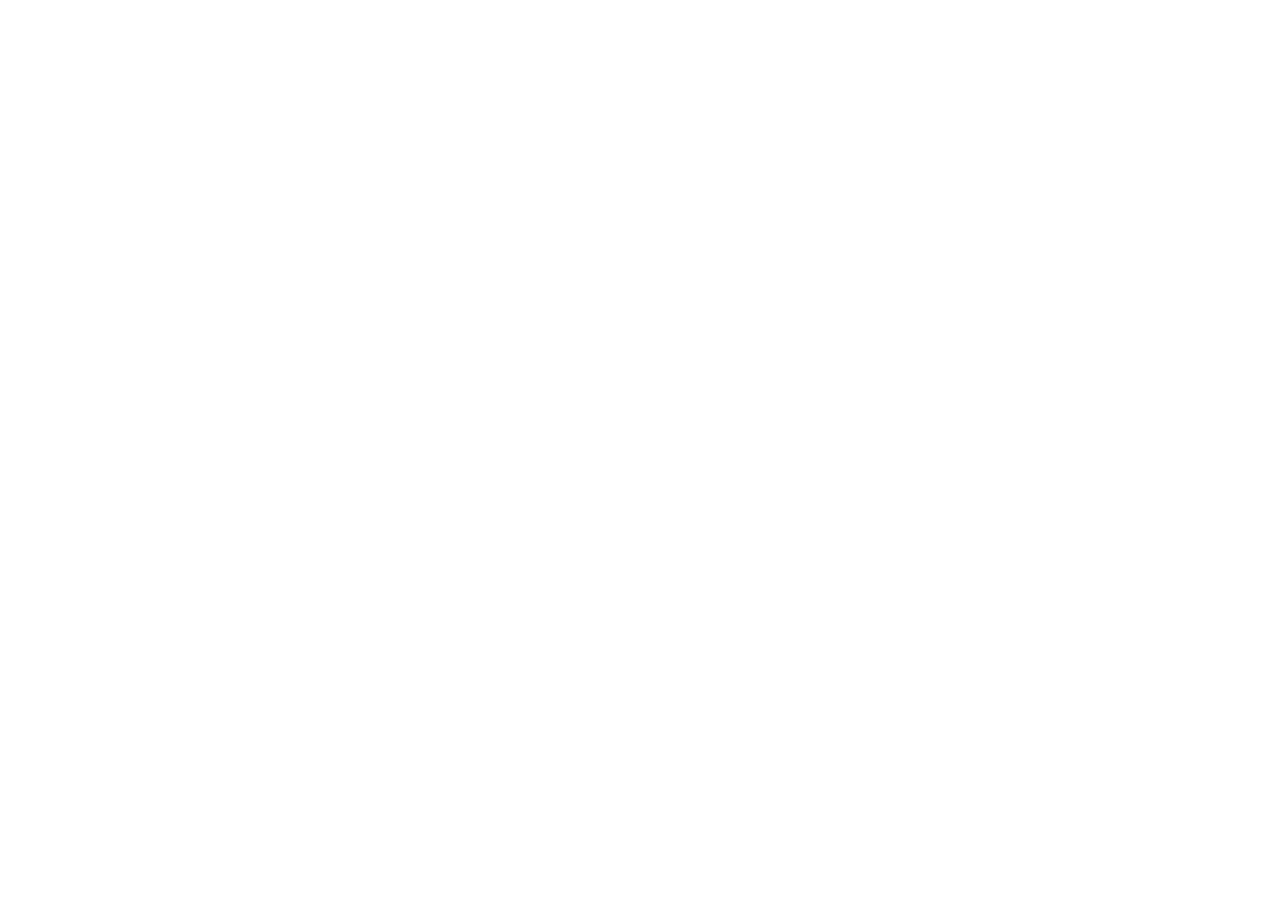
==== index.html @ 6a43399f "Updates" ====
<!doctype html>
<html lang="en">

  <head>
    <meta charset="UTF-8" />
    <meta
      name="viewport"
      content="width=device-width, initial-scale=1.0, maximum-scale=1" />
    <title>Attune LLC | Cocoon Pre-Fitting Virtual Prosthetic Trainer</title>    
    <link rel="icon" href="/attune-website/favicon.png?v=3" />
    <link rel="preconnect" href="https://fonts.googleapis.com" />
    <link rel="preconnect" href="https://fonts.gstatic.com" crossorigin />
    <link href="https://fonts.googleapis.com/css2?family=Playfair+Display:wght@600;700;800&family=Inter:wght@400;500;600;700&display=swap" rel="stylesheet" />
    <script type="module" crossorigin src="/attune-website/assets/index-CB5SaxEV.js"></script>
    <link rel="stylesheet" crossorigin href="/attune-website/assets/index-AT6Ku-7O.css">
  </head>

  <body>
    <div id="root"></div>
    <script
      defer
      src="%VITE_ANALYTICS_ENDPOINT%/umami"
      data-website-id="%VITE_ANALYTICS_WEBSITE_ID%"></script>
  </body>

</html>
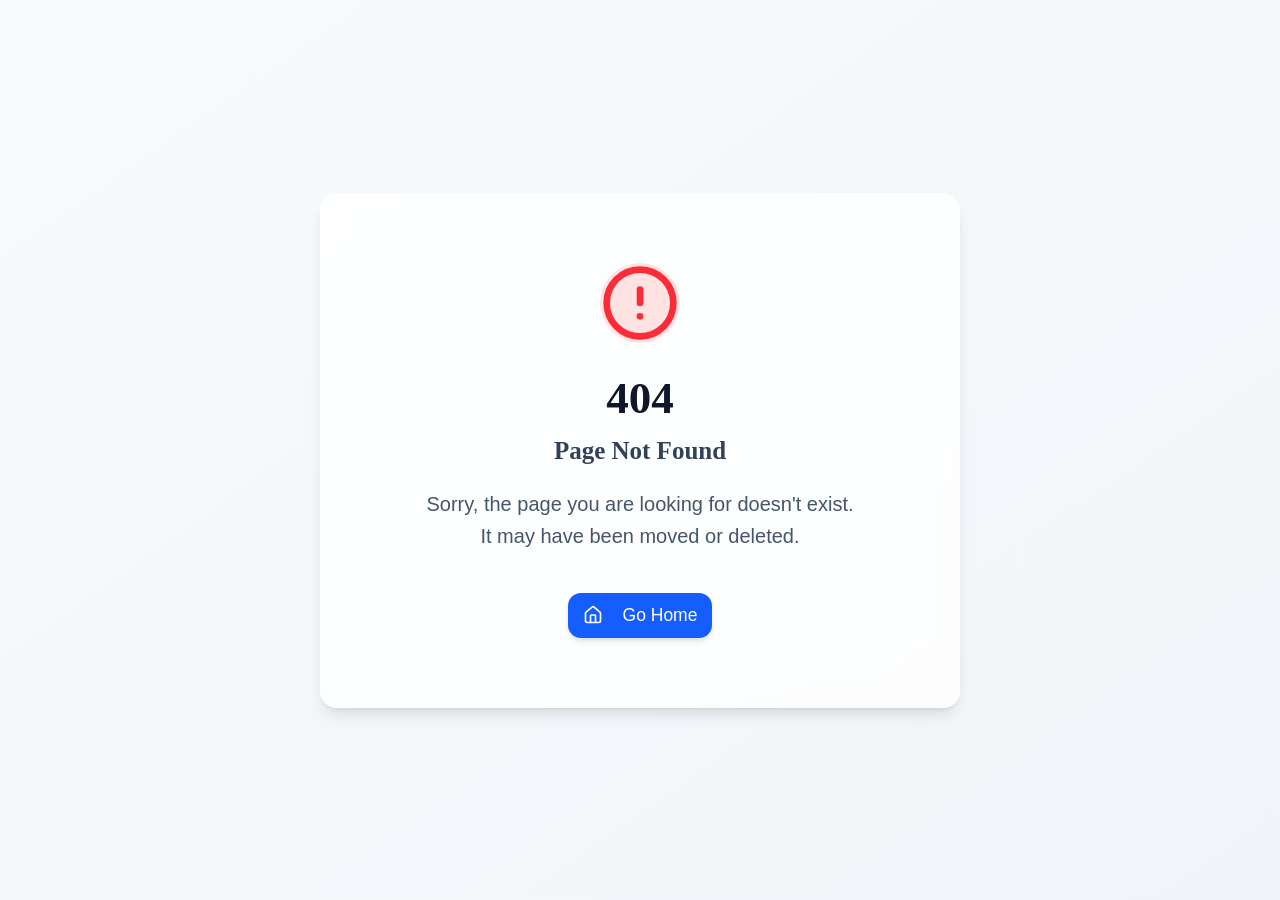
==== commit cb3282cb: "Updates" ====
--- a/index.html
+++ b/index.html
@@ -7,12 +7,12 @@
       name="viewport"
       content="width=device-width, initial-scale=1.0, maximum-scale=1" />
     <title>Attune LLC | Cocoon Pre-Fitting Virtual Prosthetic Trainer</title>    
-    <link rel="icon" href="/attune-website/favicon.png?v=3" />
+    <link rel="icon" href="/favicon.png?v=4" />
     <link rel="preconnect" href="https://fonts.googleapis.com" />
     <link rel="preconnect" href="https://fonts.gstatic.com" crossorigin />
     <link href="https://fonts.googleapis.com/css2?family=Playfair+Display:wght@600;700;800&family=Inter:wght@400;500;600;700&display=swap" rel="stylesheet" />
-    <script type="module" crossorigin src="/attune-website/assets/index-CB5SaxEV.js"></script>
-    <link rel="stylesheet" crossorigin href="/attune-website/assets/index-AT6Ku-7O.css">
+    <script type="module" crossorigin src="/assets/index-DrrbWdFc.js"></script>
+    <link rel="stylesheet" crossorigin href="/assets/index-AT6Ku-7O.css">
   </head>
 
   <body>
--- a/assets/index-AT6Ku-7O.css
+++ b/assets/index-AT6Ku-7O.css
@@ -0,0 +1 @@
+@layer properties{@supports (((-webkit-hyphens:none)) and (not (margin-trim:inline))) or ((-moz-orient:inline) and (not (color:rgb(from red r g b)))){*,:before,:after,::backdrop{--tw-translate-x:0;--tw-translate-y:0;--tw-translate-z:0;--tw-rotate-x:initial;--tw-rotate-y:initial;--tw-rotate-z:initial;--tw-skew-x:initial;--tw-skew-y:initial;--tw-space-y-reverse:0;--tw-border-style:solid;--tw-gradient-position:initial;--tw-gradient-from:#0000;--tw-gradient-via:#0000;--tw-gradient-to:#0000;--tw-gradient-stops:initial;--tw-gradient-via-stops:initial;--tw-gradient-from-position:0%;--tw-gradient-via-position:50%;--tw-gradient-to-position:100%;--tw-leading:initial;--tw-font-weight:initial;--tw-tracking:initial;--tw-ordinal:initial;--tw-slashed-zero:initial;--tw-numeric-figure:initial;--tw-numeric-spacing:initial;--tw-numeric-fraction:initial;--tw-shadow:0 0 #0000;--tw-shadow-color:initial;--tw-shadow-alpha:100%;--tw-inset-shadow:0 0 #0000;--tw-inset-shadow-color:initial;--tw-inset-shadow-alpha:100%;--tw-ring-color:initial;--tw-ring-shadow:0 0 #0000;--tw-inset-ring-color:initial;--tw-inset-ring-shadow:0 0 #0000;--tw-ring-inset:initial;--tw-ring-offset-width:0px;--tw-ring-offset-color:#fff;--tw-ring-offset-shadow:0 0 #0000;--tw-outline-style:solid;--tw-blur:initial;--tw-brightness:initial;--tw-contrast:initial;--tw-grayscale:initial;--tw-hue-rotate:initial;--tw-invert:initial;--tw-opacity:initial;--tw-saturate:initial;--tw-sepia:initial;--tw-drop-shadow:initial;--tw-drop-shadow-color:initial;--tw-drop-shadow-alpha:100%;--tw-drop-shadow-size:initial;--tw-backdrop-blur:initial;--tw-backdrop-brightness:initial;--tw-backdrop-contrast:initial;--tw-backdrop-grayscale:initial;--tw-backdrop-hue-rotate:initial;--tw-backdrop-invert:initial;--tw-backdrop-opacity:initial;--tw-backdrop-saturate:initial;--tw-backdrop-sepia:initial;--tw-duration:initial;--tw-ease:initial;--tw-content:"";--tw-animation-delay:0s;--tw-animation-direction:normal;--tw-animation-duration:initial;--tw-animation-fill-mode:none;--tw-animation-iteration-count:1;--tw-enter-blur:0;--tw-enter-opacity:1;--tw-enter-rotate:0;--tw-enter-scale:1;--tw-enter-translate-x:0;--tw-enter-translate-y:0;--tw-exit-blur:0;--tw-exit-opacity:1;--tw-exit-rotate:0;--tw-exit-scale:1;--tw-exit-translate-x:0;--tw-exit-translate-y:0}}}@layer theme{:root,:host{--font-sans:ui-sans-serif, system-ui, sans-serif, "Apple Color Emoji", "Segoe UI Emoji", "Segoe UI Symbol", "Noto Color Emoji";--font-mono:ui-monospace, SFMono-Regular, Menlo, Monaco, Consolas, "Liberation Mono", "Courier New", monospace;--color-red-100:oklch(93.6% .032 17.717);--color-red-300:oklch(80.8% .114 19.571);--color-red-400:oklch(70.4% .191 22.216);--color-red-500:oklch(63.7% .237 25.331);--color-blue-600:oklch(54.6% .245 262.881);--color-blue-700:oklch(48.8% .243 264.376);--color-slate-50:oklch(98.4% .003 247.858);--color-slate-100:oklch(96.8% .007 247.896);--color-slate-600:oklch(44.6% .043 257.281);--color-slate-700:oklch(37.2% .044 257.287);--color-slate-900:oklch(20.8% .042 265.755);--color-black:#000;--color-white:#fff;--spacing:.25rem;--container-sm:24rem;--container-lg:32rem;--container-2xl:42rem;--container-3xl:48rem;--container-4xl:56rem;--text-xs:.75rem;--text-xs--line-height:calc(1 / .75);--text-sm:.875rem;--text-sm--line-height:calc(1.25 / .875);--text-base:1rem;--text-base--line-height: 1.5 ;--text-lg:1.125rem;--text-lg--line-height:calc(1.75 / 1.125);--text-xl:1.25rem;--text-xl--line-height:calc(1.75 / 1.25);--text-2xl:1.5rem;--text-2xl--line-height:calc(2 / 1.5);--text-3xl:1.875rem;--text-3xl--line-height: 1.2 ;--text-4xl:2.25rem;--text-4xl--line-height:calc(2.5 / 2.25);--text-5xl:3rem;--text-5xl--line-height:1;--text-6xl:3.75rem;--text-6xl--line-height:1;--text-7xl:4.5rem;--text-7xl--line-height:1;--font-weight-normal:400;--font-weight-medium:500;--font-weight-semibold:600;--font-weight-bold:700;--tracking-tight:-.025em;--tracking-widest:.1em;--leading-tight:1.25;--leading-snug:1.375;--leading-normal:1.5;--leading-relaxed:1.625;--radius-xs:.125rem;--radius-2xl:1rem;--ease-out:cubic-bezier(0, 0, .2, 1);--ease-in-out:cubic-bezier(.4, 0, .2, 1);--animate-spin:spin 1s linear infinite;--animate-pulse:pulse 2s cubic-bezier(.4, 0, .6, 1) infinite;--blur-sm:8px;--blur-md:12px;--blur-2xl:40px;--blur-3xl:64px;--aspect-video:16 / 9;--default-transition-duration:.15s;--default-transition-timing-function:cubic-bezier(.4, 0, .2, 1);--default-font-family:var(--font-sans);--default-mono-font-family:var(--font-mono);--color-border:var(--border)}}@layer base{*,:after,:before,::backdrop{box-sizing:border-box;border:0 solid;margin:0;padding:0}::file-selector-button{box-sizing:border-box;border:0 solid;margin:0;padding:0}html,:host{-webkit-text-size-adjust:100%;tab-size:4;line-height:1.5;font-family:var(--default-font-family,ui-sans-serif, system-ui, sans-serif, "Apple Color Emoji", "Segoe UI Emoji", "Segoe UI Symbol", "Noto Color Emoji");font-feature-settings:var(--default-font-feature-settings,normal);font-variation-settings:var(--default-font-variation-settings,normal);-webkit-tap-highlight-color:transparent}hr{height:0;color:inherit;border-top-width:1px}abbr:where([title]){-webkit-text-decoration:underline dotted;text-decoration:underline dotted}h1,h2,h3,h4,h5,h6{font-size:inherit;font-weight:inherit}a{color:inherit;-webkit-text-decoration:inherit;text-decoration:inherit}b,strong{font-weight:bolder}code,kbd,samp,pre{font-family:var(--default-mono-font-family,ui-monospace, SFMono-Regular, Menlo, Monaco, Consolas, "Liberation Mono", "Courier New", monospace);font-feature-settings:var(--default-mono-font-feature-settings,normal);font-variation-settings:var(--default-mono-font-variation-settings,normal);font-size:1em}small{font-size:80%}sub,sup{vertical-align:baseline;font-size:75%;line-height:0;position:relative}sub{bottom:-.25em}sup{top:-.5em}table{text-indent:0;border-color:inherit;border-collapse:collapse}:-moz-focusring{outline:auto}progress{vertical-align:baseline}summary{display:list-item}ol,ul,menu{list-style:none}img,svg,video,canvas,audio,iframe,embed,object{vertical-align:middle;display:block}img,video{max-width:100%;height:auto}button,input,select,optgroup,textarea{font:inherit;font-feature-settings:inherit;font-variation-settings:inherit;letter-spacing:inherit;color:inherit;opacity:1;background-color:#0000;border-radius:0}::file-selector-button{font:inherit;font-feature-settings:inherit;font-variation-settings:inherit;letter-spacing:inherit;color:inherit;opacity:1;background-color:#0000;border-radius:0}:where(select:is([multiple],[size])) optgroup{font-weight:bolder}:where(select:is([multiple],[size])) optgroup option{padding-inline-start:20px}::file-selector-button{margin-inline-end:4px}::placeholder{opacity:1}@supports (not ((-webkit-appearance:-apple-pay-button))) or (contain-intrinsic-size:1px){::placeholder{color:currentColor}@supports (color:color-mix(in lab,red,red)){::placeholder{color:color-mix(in oklab,currentcolor 50%,transparent)}}}textarea{resize:vertical}::-webkit-search-decoration{-webkit-appearance:none}::-webkit-date-and-time-value{min-height:1lh;text-align:inherit}::-webkit-datetime-edit{display:inline-flex}::-webkit-datetime-edit-fields-wrapper{padding:0}::-webkit-datetime-edit{padding-block:0}::-webkit-datetime-edit-year-field{padding-block:0}::-webkit-datetime-edit-month-field{padding-block:0}::-webkit-datetime-edit-day-field{padding-block:0}::-webkit-datetime-edit-hour-field{padding-block:0}::-webkit-datetime-edit-minute-field{padding-block:0}::-webkit-datetime-edit-second-field{padding-block:0}::-webkit-datetime-edit-millisecond-field{padding-block:0}::-webkit-datetime-edit-meridiem-field{padding-block:0}::-webkit-calendar-picker-indicator{line-height:1}:-moz-ui-invalid{box-shadow:none}button,input:where([type=button],[type=reset],[type=submit]){appearance:button}::file-selector-button{appearance:button}::-webkit-inner-spin-button{height:auto}::-webkit-outer-spin-button{height:auto}[hidden]:where(:not([hidden=until-found])){display:none!important}html{scroll-behavior:smooth;font-size:20px}*{border-color:var(--border);outline-color:var(--ring)}@supports (color:color-mix(in lab,red,red)){*{outline-color:color-mix(in oklab,var(--ring) 50%,transparent)}}body{background-color:var(--background);color:var(--foreground);font-family:Inter,sans-serif}h1,h2,h3,h4,h5,h6{font-family:Playfair Display,serif;font-weight:700}button:not(:disabled),[role=button]:not([aria-disabled=true]),[type=button]:not(:disabled),[type=submit]:not(:disabled),[type=reset]:not(:disabled),a[href],select:not(:disabled),input[type=checkbox]:not(:disabled),input[type=radio]:not(:disabled){cursor:pointer}button,[role=button],[type=button],[type=submit],[type=reset]{transition-property:all;transition-timing-function:var(--tw-ease,var(--default-transition-timing-function));transition-duration:var(--tw-duration,var(--default-transition-duration));--tw-duration:.2s;--tw-ease:var(--ease-out);transition-duration:.2s;transition-timing-function:var(--ease-out)}a[href]{transition-property:color,background-color,border-color,outline-color,text-decoration-color,fill,stroke,--tw-gradient-from,--tw-gradient-via,--tw-gradient-to;transition-timing-function:var(--tw-ease,var(--default-transition-timing-function));transition-duration:var(--tw-duration,var(--default-transition-duration));--tw-duration:.2s;transition-duration:.2s}}@layer components{.container{width:100%;margin-left:auto;margin-right:auto;padding-left:1rem;padding-right:1rem}.flex{min-width:0;min-height:0}@media(min-width:640px){.container{padding-left:1.5rem;padding-right:1.5rem}}@media(min-width:1024px){.container{max-width:1280px;padding-left:2rem;padding-right:2rem}}}@layer utilities{.\@container\/card-header{container:card-header/inline-size}.\@container\/field-group{container:field-group/inline-size}.pointer-events-none{pointer-events:none}.invisible{visibility:hidden}.sr-only{clip-path:inset(50%);white-space:nowrap;border-width:0;width:1px;height:1px;margin:-1px;padding:0;position:absolute;overflow:hidden}.absolute{position:absolute}.fixed{position:fixed}.relative{position:relative}.static{position:static}.inset-0{inset:calc(var(--spacing) * 0)}.inset-x-0{inset-inline:calc(var(--spacing) * 0)}.inset-y-0{inset-block:calc(var(--spacing) * 0)}.start{inset-inline-start:var(--spacing)}.-top-12{top:calc(var(--spacing) * -12)}.top-0{top:calc(var(--spacing) * 0)}.top-1\.5{top:calc(var(--spacing) * 1.5)}.top-1\/2{top:50%}.top-3\.5{top:calc(var(--spacing) * 3.5)}.top-4{top:calc(var(--spacing) * 4)}.top-\[1px\]{top:1px}.top-\[50\%\]{top:50%}.top-\[60\%\]{top:60%}.top-full{top:100%}.-right-3{right:calc(var(--spacing) * -3)}.-right-12{right:calc(var(--spacing) * -12)}.right-0{right:calc(var(--spacing) * 0)}.right-1{right:calc(var(--spacing) * 1)}.right-2{right:calc(var(--spacing) * 2)}.right-3{right:calc(var(--spacing) * 3)}.right-4{right:calc(var(--spacing) * 4)}.-bottom-12{bottom:calc(var(--spacing) * -12)}.bottom-0{bottom:calc(var(--spacing) * 0)}.-left-12{left:calc(var(--spacing) * -12)}.left-0{left:calc(var(--spacing) * 0)}.left-1\/2{left:50%}.left-2{left:calc(var(--spacing) * 2)}.left-\[50\%\]{left:50%}.isolate{isolation:isolate}.z-10{z-index:10}.z-20{z-index:20}.z-50{z-index:50}.z-\[1\]{z-index:1}.order-first{order:-9999}.order-last{order:9999}.col-start-2{grid-column-start:2}.row-span-2{grid-row:span 2/span 2}.row-start-1{grid-row-start:1}.container{width:100%}@media(min-width:40rem){.container{max-width:40rem}}@media(min-width:48rem){.container{max-width:48rem}}@media(min-width:64rem){.container{max-width:64rem}}@media(min-width:80rem){.container{max-width:80rem}}@media(min-width:96rem){.container{max-width:96rem}}.\!m-0{margin:calc(var(--spacing) * 0)!important}.-mx-1{margin-inline:calc(var(--spacing) * -1)}.mx-2{margin-inline:calc(var(--spacing) * 2)}.mx-3\.5{margin-inline:calc(var(--spacing) * 3.5)}.mx-4{margin-inline:calc(var(--spacing) * 4)}.mx-auto{margin-inline:auto}.-my-2{margin-block:calc(var(--spacing) * -2)}.my-0{margin-block:calc(var(--spacing) * 0)}.my-0\.5{margin-block:calc(var(--spacing) * .5)}.my-1{margin-block:calc(var(--spacing) * 1)}.-mt-4{margin-top:calc(var(--spacing) * -4)}.mt-1{margin-top:calc(var(--spacing) * 1)}.mt-1\.5{margin-top:calc(var(--spacing) * 1.5)}.mt-2{margin-top:calc(var(--spacing) * 2)}.mt-4{margin-top:calc(var(--spacing) * 4)}.mt-8{margin-top:calc(var(--spacing) * 8)}.mt-12{margin-top:calc(var(--spacing) * 12)}.mt-auto{margin-top:auto}.mr-2{margin-right:calc(var(--spacing) * 2)}.mb-1{margin-bottom:calc(var(--spacing) * 1)}.mb-2{margin-bottom:calc(var(--spacing) * 2)}.mb-3{margin-bottom:calc(var(--spacing) * 3)}.mb-4{margin-bottom:calc(var(--spacing) * 4)}.mb-5{margin-bottom:calc(var(--spacing) * 5)}.mb-6{margin-bottom:calc(var(--spacing) * 6)}.mb-8{margin-bottom:calc(var(--spacing) * 8)}.mb-12{margin-bottom:calc(var(--spacing) * 12)}.mb-16{margin-bottom:calc(var(--spacing) * 16)}.-ml-4{margin-left:calc(var(--spacing) * -4)}.ml-1{margin-left:calc(var(--spacing) * 1)}.ml-4{margin-left:calc(var(--spacing) * 4)}.ml-auto{margin-left:auto}.line-clamp-1{-webkit-line-clamp:1;-webkit-box-orient:vertical;display:-webkit-box;overflow:hidden}.line-clamp-2{-webkit-line-clamp:2;-webkit-box-orient:vertical;display:-webkit-box;overflow:hidden}.block{display:block}.flex{display:flex}.grid{display:grid}.hidden{display:none}.inline-block{display:inline-block}.inline-flex{display:inline-flex}.table{display:table}.table-caption{display:table-caption}.table-cell{display:table-cell}.table-row{display:table-row}.field-sizing-content{field-sizing:content}.aspect-square{aspect-ratio:1}.aspect-video{aspect-ratio:var(--aspect-video)}.size-\(--cell-size\){width:var(--cell-size);height:var(--cell-size)}.size-2{width:calc(var(--spacing) * 2);height:calc(var(--spacing) * 2)}.size-2\.5{width:calc(var(--spacing) * 2.5);height:calc(var(--spacing) * 2.5)}.size-3{width:calc(var(--spacing) * 3);height:calc(var(--spacing) * 3)}.size-3\.5{width:calc(var(--spacing) * 3.5);height:calc(var(--spacing) * 3.5)}.size-4{width:calc(var(--spacing) * 4);height:calc(var(--spacing) * 4)}.size-6{width:calc(var(--spacing) * 6);height:calc(var(--spacing) * 6)}.size-7{width:calc(var(--spacing) * 7);height:calc(var(--spacing) * 7)}.size-8{width:calc(var(--spacing) * 8);height:calc(var(--spacing) * 8)}.size-9{width:calc(var(--spacing) * 9);height:calc(var(--spacing) * 9)}.size-10{width:calc(var(--spacing) * 10);height:calc(var(--spacing) * 10)}.size-auto{width:auto;height:auto}.size-full{width:100%;height:100%}.h-\(--cell-size\){height:var(--cell-size)}.h-1\.5{height:calc(var(--spacing) * 1.5)}.h-2{height:calc(var(--spacing) * 2)}.h-2\.5{height:calc(var(--spacing) * 2.5)}.h-4{height:calc(var(--spacing) * 4)}.h-5{height:calc(var(--spacing) * 5)}.h-6{height:calc(var(--spacing) * 6)}.h-7{height:calc(var(--spacing) * 7)}.h-8{height:calc(var(--spacing) * 8)}.h-9{height:calc(var(--spacing) * 9)}.h-10{height:calc(var(--spacing) * 10)}.h-12{height:calc(var(--spacing) * 12)}.h-16{height:calc(var(--spacing) * 16)}.h-28{height:calc(var(--spacing) * 28)}.h-\[1\.15rem\]{height:1.15rem}.h-\[500px\]{height:500px}.h-\[calc\(100\%-1px\)\]{height:calc(100% - 1px)}.h-\[var\(--radix-navigation-menu-viewport-height\)\]{height:var(--radix-navigation-menu-viewport-height)}.h-\[var\(--radix-select-trigger-height\)\]{height:var(--radix-select-trigger-height)}.h-auto{height:auto}.h-full{height:100%}.h-px{height:1px}.h-svh{height:100svh}.max-h-\(--radix-context-menu-content-available-height\){max-height:var(--radix-context-menu-content-available-height)}.max-h-\(--radix-dropdown-menu-content-available-height\){max-height:var(--radix-dropdown-menu-content-available-height)}.max-h-\(--radix-select-content-available-height\){max-height:var(--radix-select-content-available-height)}.max-h-\[300px\]{max-height:300px}.min-h-0{min-height:calc(var(--spacing) * 0)}.min-h-4{min-height:calc(var(--spacing) * 4)}.min-h-16{min-height:calc(var(--spacing) * 16)}.min-h-screen{min-height:100vh}.min-h-svh{min-height:100svh}.w-\(--cell-size\){width:var(--cell-size)}.w-\(--sidebar-width\){width:var(--sidebar-width)}.w-0{width:calc(var(--spacing) * 0)}.w-1{width:calc(var(--spacing) * 1)}.w-2{width:calc(var(--spacing) * 2)}.w-2\.5{width:calc(var(--spacing) * 2.5)}.w-3{width:calc(var(--spacing) * 3)}.w-3\/4{width:75%}.w-4{width:calc(var(--spacing) * 4)}.w-5{width:calc(var(--spacing) * 5)}.w-6{width:calc(var(--spacing) * 6)}.w-8{width:calc(var(--spacing) * 8)}.w-9{width:calc(var(--spacing) * 9)}.w-10{width:calc(var(--spacing) * 10)}.w-16{width:calc(var(--spacing) * 16)}.w-28{width:calc(var(--spacing) * 28)}.w-64{width:calc(var(--spacing) * 64)}.w-72{width:calc(var(--spacing) * 72)}.w-\[100px\]{width:100px}.w-\[400px\]{width:400px}.w-auto{width:auto}.w-fit{width:fit-content}.w-full{width:100%}.w-max{width:max-content}.w-px{width:1px}.max-w-\(--skeleton-width\){max-width:var(--skeleton-width)}.max-w-2xl{max-width:var(--container-2xl)}.max-w-3xl{max-width:var(--container-3xl)}.max-w-4xl{max-width:var(--container-4xl)}.max-w-\[calc\(100\%-2rem\)\]{max-width:calc(100% - 2rem)}.max-w-lg{max-width:var(--container-lg)}.max-w-max{max-width:max-content}.max-w-sm{max-width:var(--container-sm)}.min-w-\(--cell-size\){min-width:var(--cell-size)}.min-w-0{min-width:calc(var(--spacing) * 0)}.min-w-5{min-width:calc(var(--spacing) * 5)}.min-w-8{min-width:calc(var(--spacing) * 8)}.min-w-9{min-width:calc(var(--spacing) * 9)}.min-w-10{min-width:calc(var(--spacing) * 10)}.min-w-\[8rem\]{min-width:8rem}.min-w-\[12rem\]{min-width:12rem}.min-w-\[var\(--radix-select-trigger-width\)\]{min-width:var(--radix-select-trigger-width)}.flex-1{flex:1}.flex-shrink-0,.shrink-0{flex-shrink:0}.grow{flex-grow:1}.grow-0{flex-grow:0}.basis-full{flex-basis:100%}.caption-bottom{caption-side:bottom}.border-collapse{border-collapse:collapse}.origin-\(--radix-context-menu-content-transform-origin\){transform-origin:var(--radix-context-menu-content-transform-origin)}.origin-\(--radix-dropdown-menu-content-transform-origin\){transform-origin:var(--radix-dropdown-menu-content-transform-origin)}.origin-\(--radix-hover-card-content-transform-origin\){transform-origin:var(--radix-hover-card-content-transform-origin)}.origin-\(--radix-menubar-content-transform-origin\){transform-origin:var(--radix-menubar-content-transform-origin)}.origin-\(--radix-popover-content-transform-origin\){transform-origin:var(--radix-popover-content-transform-origin)}.origin-\(--radix-select-content-transform-origin\){transform-origin:var(--radix-select-content-transform-origin)}.origin-\(--radix-tooltip-content-transform-origin\){transform-origin:var(--radix-tooltip-content-transform-origin)}.-translate-x-1\/2{--tw-translate-x: -50% ;translate:var(--tw-translate-x) var(--tw-translate-y)}.-translate-x-px{--tw-translate-x:-1px;translate:var(--tw-translate-x) var(--tw-translate-y)}.translate-x-\[-50\%\]{--tw-translate-x:-50%;translate:var(--tw-translate-x) var(--tw-translate-y)}.translate-x-px{--tw-translate-x:1px;translate:var(--tw-translate-x) var(--tw-translate-y)}.-translate-y-1\/2{--tw-translate-y: -50% ;translate:var(--tw-translate-x) var(--tw-translate-y)}.translate-y-0\.5{--tw-translate-y:calc(var(--spacing) * .5);translate:var(--tw-translate-x) var(--tw-translate-y)}.translate-y-\[-50\%\]{--tw-translate-y:-50%;translate:var(--tw-translate-x) var(--tw-translate-y)}.translate-y-\[calc\(-50\%_-_2px\)\]{--tw-translate-y: calc(-50% - 2px) ;translate:var(--tw-translate-x) var(--tw-translate-y)}.rotate-45{rotate:45deg}.rotate-90{rotate:90deg}.transform{transform:var(--tw-rotate-x,) var(--tw-rotate-y,) var(--tw-rotate-z,) var(--tw-skew-x,) var(--tw-skew-y,)}.animate-caret-blink{animation:1.25s ease-out infinite caret-blink}.animate-in{animation:enter var(--tw-animation-duration,var(--tw-duration,.15s))var(--tw-ease,ease)var(--tw-animation-delay,0s)var(--tw-animation-iteration-count,1)var(--tw-animation-direction,normal)var(--tw-animation-fill-mode,none)}.animate-pulse{animation:var(--animate-pulse)}.animate-spin{animation:var(--animate-spin)}.cursor-default{cursor:default}.cursor-pointer{cursor:pointer}.cursor-text{cursor:text}.touch-none{touch-action:none}.resize-none{resize:none}.scroll-my-1{scroll-margin-block:calc(var(--spacing) * 1)}.scroll-py-1{scroll-padding-block:calc(var(--spacing) * 1)}.list-disc{list-style-type:disc}.list-none{list-style-type:none}.auto-rows-min{grid-auto-rows:min-content}.grid-cols-1{grid-template-columns:repeat(1,minmax(0,1fr))}.grid-cols-\[0_1fr\]{grid-template-columns:0 1fr}.grid-rows-\[auto_auto\]{grid-template-rows:auto auto}.flex-col{flex-direction:column}.flex-col-reverse{flex-direction:column-reverse}.flex-row{flex-direction:row}.flex-wrap{flex-wrap:wrap}.items-center{align-items:center}.items-end{align-items:flex-end}.items-start{align-items:flex-start}.items-stretch{align-items:stretch}.justify-between{justify-content:space-between}.justify-center{justify-content:center}.justify-start{justify-content:flex-start}.justify-items-start{justify-items:start}.gap-0{gap:calc(var(--spacing) * 0)}.gap-0\.5{gap:calc(var(--spacing) * .5)}.gap-1{gap:calc(var(--spacing) * 1)}.gap-1\.5{gap:calc(var(--spacing) * 1.5)}.gap-2{gap:calc(var(--spacing) * 2)}.gap-2\.5{gap:calc(var(--spacing) * 2.5)}.gap-3{gap:calc(var(--spacing) * 3)}.gap-4{gap:calc(var(--spacing) * 4)}.gap-6{gap:calc(var(--spacing) * 6)}.gap-7{gap:calc(var(--spacing) * 7)}.gap-8{gap:calc(var(--spacing) * 8)}.gap-12{gap:calc(var(--spacing) * 12)}:where(.space-y-2>:not(:last-child)){--tw-space-y-reverse:0;margin-block-start:calc(calc(var(--spacing) * 2) * var(--tw-space-y-reverse));margin-block-end:calc(calc(var(--spacing) * 2) * calc(1 - var(--tw-space-y-reverse)))}:where(.space-y-3>:not(:last-child)){--tw-space-y-reverse:0;margin-block-start:calc(calc(var(--spacing) * 3) * var(--tw-space-y-reverse));margin-block-end:calc(calc(var(--spacing) * 3) * calc(1 - var(--tw-space-y-reverse)))}:where(.space-y-4>:not(:last-child)){--tw-space-y-reverse:0;margin-block-start:calc(calc(var(--spacing) * 4) * var(--tw-space-y-reverse));margin-block-end:calc(calc(var(--spacing) * 4) * calc(1 - var(--tw-space-y-reverse)))}:where(.space-y-6>:not(:last-child)){--tw-space-y-reverse:0;margin-block-start:calc(calc(var(--spacing) * 6) * var(--tw-space-y-reverse));margin-block-end:calc(calc(var(--spacing) * 6) * calc(1 - var(--tw-space-y-reverse)))}:where(.space-y-8>:not(:last-child)){--tw-space-y-reverse:0;margin-block-start:calc(calc(var(--spacing) * 8) * var(--tw-space-y-reverse));margin-block-end:calc(calc(var(--spacing) * 8) * calc(1 - var(--tw-space-y-reverse)))}.gap-y-0\.5{row-gap:calc(var(--spacing) * .5)}.self-start{align-self:flex-start}.self-stretch{align-self:stretch}.justify-self-end{justify-self:flex-end}.overflow-auto{overflow:auto}.overflow-hidden{overflow:hidden}.overflow-x-auto{overflow-x:auto}.overflow-x-hidden{overflow-x:hidden}.overflow-y-auto{overflow-y:auto}.rounded{border-radius:.25rem}.rounded-2xl{border-radius:var(--radius-2xl)}.rounded-\[2px\]{border-radius:2px}.rounded-\[4px\]{border-radius:4px}.rounded-\[10px\]{border-radius:10px}.rounded-\[20px\]{border-radius:20px}.rounded-\[calc\(var\(--radius\)-5px\)\]{border-radius:calc(var(--radius) - 5px)}.rounded-\[inherit\]{border-radius:inherit}.rounded-full{border-radius:3.40282e38px}.rounded-lg{border-radius:var(--radius)}.rounded-md{border-radius:calc(var(--radius) - 2px)}.rounded-none{border-radius:0}.rounded-sm{border-radius:calc(var(--radius) - 4px)}.rounded-xl{border-radius:calc(var(--radius) + 4px)}.rounded-xs{border-radius:var(--radius-xs)}.rounded-l-md{border-top-left-radius:calc(var(--radius) - 2px);border-bottom-left-radius:calc(var(--radius) - 2px)}.rounded-tl-sm{border-top-left-radius:calc(var(--radius) - 4px)}.rounded-r-md{border-top-right-radius:calc(var(--radius) - 2px);border-bottom-right-radius:calc(var(--radius) - 2px)}.border{border-style:var(--tw-border-style);border-width:1px}.border-0{border-style:var(--tw-border-style);border-width:0}.border-\[1\.5px\]{border-style:var(--tw-border-style);border-width:1.5px}.border-y{border-block-style:var(--tw-border-style);border-block-width:1px}.border-t{border-top-style:var(--tw-border-style);border-top-width:1px}.border-r{border-right-style:var(--tw-border-style);border-right-width:1px}.border-b{border-bottom-style:var(--tw-border-style);border-bottom-width:1px}.border-l{border-left-style:var(--tw-border-style);border-left-width:1px}.border-dashed{--tw-border-style:dashed;border-style:dashed}.border-\(--color-border\){border-color:var(--color-border)}.border-\[\#2a3f58\]{border-color:#2a3f58}.border-\[\#f6e7d8\]\/30{border-color:#f6e7d84d}.border-\[\#f6e7d8\]\/50{border-color:#f6e7d880}.border-\[rgba\(0\,0\,0\,0\.08\)\]{border-color:#00000014}.border-border,.border-border\/50{border-color:var(--border)}@supports (color:color-mix(in lab,red,red)){.border-border\/50{border-color:color-mix(in oklab,var(--border) 50%,transparent)}}.border-input{border-color:var(--input)}.border-primary{border-color:var(--primary)}.border-red-500\/50{border-color:#fb2c3680}@supports (color:color-mix(in lab,red,red)){.border-red-500\/50{border-color:color-mix(in oklab,var(--color-red-500) 50%,transparent)}}.border-sidebar-border{border-color:var(--sidebar-border)}.border-transparent{border-color:#0000}.border-t-transparent{border-top-color:#0000}.border-l-transparent{border-left-color:#0000}.bg-\(--color-bg\){background-color:var(--color-bg)}.bg-\[\#1a1a19\]{background-color:#1a1a19}.bg-\[\#1a1819\]{background-color:#1a1819}.bg-\[\#1a1819\]\/30{background-color:#1a18194d}.bg-\[\#1a1819\]\/50{background-color:#1a181980}.bg-\[\#1a1819\]\/85{background-color:#1a1819d9}.bg-\[\#f6e7d8\]{background-color:#f6e7d8}.bg-\[\#f6e7d8\]\/10{background-color:#f6e7d81a}.bg-\[\#f6e7d8\]\/20{background-color:#f6e7d833}.bg-\[\#f8f8f7\]{background-color:#f8f8f7}.bg-accent{background-color:var(--accent)}.bg-background{background-color:var(--background)}.bg-black\/50{background-color:#00000080}@supports (color:color-mix(in lab,red,red)){.bg-black\/50{background-color:color-mix(in oklab,var(--color-black) 50%,transparent)}}.bg-blue-600{background-color:var(--color-blue-600)}.bg-border{background-color:var(--border)}.bg-card{background-color:var(--card)}.bg-destructive{background-color:var(--destructive)}.bg-foreground{background-color:var(--foreground)}.bg-input{background-color:var(--input)}.bg-muted,.bg-muted\/50{background-color:var(--muted)}@supports (color:color-mix(in lab,red,red)){.bg-muted\/50{background-color:color-mix(in oklab,var(--muted) 50%,transparent)}}.bg-popover{background-color:var(--popover)}.bg-primary,.bg-primary\/20{background-color:var(--primary)}@supports (color:color-mix(in lab,red,red)){.bg-primary\/20{background-color:color-mix(in oklab,var(--primary) 20%,transparent)}}.bg-red-100{background-color:var(--color-red-100)}.bg-red-400{background-color:var(--color-red-400)}.bg-red-500\/20{background-color:#fb2c3633}@supports (color:color-mix(in lab,red,red)){.bg-red-500\/20{background-color:color-mix(in oklab,var(--color-red-500) 20%,transparent)}}.bg-secondary{background-color:var(--secondary)}.bg-sidebar{background-color:var(--sidebar)}.bg-sidebar-border{background-color:var(--sidebar-border)}.bg-transparent{background-color:#0000}.bg-white{background-color:var(--color-white)}.bg-white\/80{background-color:#fffc}@supports (color:color-mix(in lab,red,red)){.bg-white\/80{background-color:color-mix(in oklab,var(--color-white) 80%,transparent)}}.bg-gradient-to-b{--tw-gradient-position:to bottom in oklab;background-image:linear-gradient(var(--tw-gradient-stops))}.bg-gradient-to-br{--tw-gradient-position:to bottom right in oklab;background-image:linear-gradient(var(--tw-gradient-stops))}.bg-gradient-to-r{--tw-gradient-position:to right in oklab;background-image:linear-gradient(var(--tw-gradient-stops))}.from-\[\#1a1819\]\/50{--tw-gradient-from:oklab(21.174% .00355807 -.000914127/.5);--tw-gradient-stops:var(--tw-gradient-via-stops,var(--tw-gradient-position), var(--tw-gradient-from) var(--tw-gradient-from-position), var(--tw-gradient-to) var(--tw-gradient-to-position))}.from-\[\#f6e7d8\]\/10{--tw-gradient-from:oklab(93.5883% .00989631 .0238961/.1);--tw-gradient-stops:var(--tw-gradient-via-stops,var(--tw-gradient-position), var(--tw-gradient-from) var(--tw-gradient-from-position), var(--tw-gradient-to) var(--tw-gradient-to-position))}.from-\[\#f6e7d8\]\/20{--tw-gradient-from:oklab(93.5883% .00989631 .0238961/.2);--tw-gradient-stops:var(--tw-gradient-via-stops,var(--tw-gradient-position), var(--tw-gradient-from) var(--tw-gradient-from-position), var(--tw-gradient-to) var(--tw-gradient-to-position))}.from-slate-50{--tw-gradient-from:var(--color-slate-50);--tw-gradient-stops:var(--tw-gradient-via-stops,var(--tw-gradient-position), var(--tw-gradient-from) var(--tw-gradient-from-position), var(--tw-gradient-to) var(--tw-gradient-to-position))}.to-\[\#1a1819\]\/20{--tw-gradient-to:oklab(21.174% .00355807 -.000914127/.2);--tw-gradient-stops:var(--tw-gradient-via-stops,var(--tw-gradient-position), var(--tw-gradient-from) var(--tw-gradient-from-position), var(--tw-gradient-to) var(--tw-gradient-to-position))}.to-\[\#1a1819\]\/30{--tw-gradient-to:oklab(21.174% .00355807 -.000914127/.3);--tw-gradient-stops:var(--tw-gradient-via-stops,var(--tw-gradient-position), var(--tw-gradient-from) var(--tw-gradient-from-position), var(--tw-gradient-to) var(--tw-gradient-to-position))}.to-\[\#1a1819\]\/50{--tw-gradient-to:oklab(21.174% .00355807 -.000914127/.5);--tw-gradient-stops:var(--tw-gradient-via-stops,var(--tw-gradient-position), var(--tw-gradient-from) var(--tw-gradient-from-position), var(--tw-gradient-to) var(--tw-gradient-to-position))}.to-\[\#1b2f44\]\/30{--tw-gradient-to:oklab(29.8814% -.0153052 -.0437757/.3);--tw-gradient-stops:var(--tw-gradient-via-stops,var(--tw-gradient-position), var(--tw-gradient-from) var(--tw-gradient-from-position), var(--tw-gradient-to) var(--tw-gradient-to-position))}.to-slate-100{--tw-gradient-to:var(--color-slate-100);--tw-gradient-stops:var(--tw-gradient-via-stops,var(--tw-gradient-position), var(--tw-gradient-from) var(--tw-gradient-from-position), var(--tw-gradient-to) var(--tw-gradient-to-position))}.to-transparent{--tw-gradient-to:transparent;--tw-gradient-stops:var(--tw-gradient-via-stops,var(--tw-gradient-position), var(--tw-gradient-from) var(--tw-gradient-from-position), var(--tw-gradient-to) var(--tw-gradient-to-position))}.fill-current{fill:currentColor}.fill-foreground{fill:var(--foreground)}.fill-primary{fill:var(--primary)}.object-contain{object-fit:contain}.object-cover{object-fit:cover}.p-0{padding:calc(var(--spacing) * 0)}.p-1{padding:calc(var(--spacing) * 1)}.p-2{padding:calc(var(--spacing) * 2)}.p-3{padding:calc(var(--spacing) * 3)}.p-4{padding:calc(var(--spacing) * 4)}.p-5{padding:calc(var(--spacing) * 5)}.p-6{padding:calc(var(--spacing) * 6)}.p-8{padding:calc(var(--spacing) * 8)}.p-\[3px\]{padding:3px}.p-px{padding:1px}.px-\(--cell-size\){padding-inline:var(--cell-size)}.px-1{padding-inline:calc(var(--spacing) * 1)}.px-1\.5{padding-inline:calc(var(--spacing) * 1.5)}.px-2{padding-inline:calc(var(--spacing) * 2)}.px-2\.5{padding-inline:calc(var(--spacing) * 2.5)}.px-3{padding-inline:calc(var(--spacing) * 3)}.px-4{padding-inline:calc(var(--spacing) * 4)}.px-5{padding-inline:calc(var(--spacing) * 5)}.px-6{padding-inline:calc(var(--spacing) * 6)}.px-8{padding-inline:calc(var(--spacing) * 8)}.py-0\.5{padding-block:calc(var(--spacing) * .5)}.py-1{padding-block:calc(var(--spacing) * 1)}.py-1\.5{padding-block:calc(var(--spacing) * 1.5)}.py-2{padding-block:calc(var(--spacing) * 2)}.py-2\.5{padding-block:calc(var(--spacing) * 2.5)}.py-3{padding-block:calc(var(--spacing) * 3)}.py-4{padding-block:calc(var(--spacing) * 4)}.py-5{padding-block:calc(var(--spacing) * 5)}.py-6{padding-block:calc(var(--spacing) * 6)}.py-12{padding-block:calc(var(--spacing) * 12)}.py-20{padding-block:calc(var(--spacing) * 20)}.pt-0{padding-top:calc(var(--spacing) * 0)}.pt-3{padding-top:calc(var(--spacing) * 3)}.pt-4{padding-top:calc(var(--spacing) * 4)}.pt-6{padding-top:calc(var(--spacing) * 6)}.pt-8{padding-top:calc(var(--spacing) * 8)}.pt-12{padding-top:calc(var(--spacing) * 12)}.pt-32{padding-top:calc(var(--spacing) * 32)}.pr-1{padding-right:calc(var(--spacing) * 1)}.pr-2{padding-right:calc(var(--spacing) * 2)}.pr-2\.5{padding-right:calc(var(--spacing) * 2.5)}.pr-3{padding-right:calc(var(--spacing) * 3)}.pr-8{padding-right:calc(var(--spacing) * 8)}.pb-3{padding-bottom:calc(var(--spacing) * 3)}.pb-4{padding-bottom:calc(var(--spacing) * 4)}.pb-8{padding-bottom:calc(var(--spacing) * 8)}.pb-20{padding-bottom:calc(var(--spacing) * 20)}.pl-2{padding-left:calc(var(--spacing) * 2)}.pl-3{padding-left:calc(var(--spacing) * 3)}.pl-4{padding-left:calc(var(--spacing) * 4)}.pl-8{padding-left:calc(var(--spacing) * 8)}.text-center{text-align:center}.text-left{text-align:left}.align-middle{vertical-align:middle}.font-mono{font-family:var(--font-mono)}.font-sans{font-family:var(--font-sans)}.text-2xl{font-size:var(--text-2xl);line-height:var(--tw-leading,var(--text-2xl--line-height))}.text-3xl{font-size:var(--text-3xl);line-height:var(--tw-leading,var(--text-3xl--line-height))}.text-4xl{font-size:var(--text-4xl);line-height:var(--tw-leading,var(--text-4xl--line-height))}.text-5xl{font-size:var(--text-5xl);line-height:var(--tw-leading,var(--text-5xl--line-height))}.text-6xl{font-size:var(--text-6xl);line-height:var(--tw-leading,var(--text-6xl--line-height))}.text-base{font-size:var(--text-base);line-height:var(--tw-leading,var(--text-base--line-height))}.text-lg{font-size:var(--text-lg);line-height:var(--tw-leading,var(--text-lg--line-height))}.text-sm{font-size:var(--text-sm);line-height:var(--tw-leading,var(--text-sm--line-height))}.text-sm\/relaxed{font-size:var(--text-sm);line-height:var(--leading-relaxed)}.text-xl{font-size:var(--text-xl);line-height:var(--tw-leading,var(--text-xl--line-height))}.text-xs{font-size:var(--text-xs);line-height:var(--tw-leading,var(--text-xs--line-height))}.text-\[0\.8rem\]{font-size:.8rem}.leading-5{--tw-leading:calc(var(--spacing) * 5);line-height:calc(var(--spacing) * 5)}.leading-\[26px\]{--tw-leading:26px;line-height:26px}.leading-none{--tw-leading:1;line-height:1}.leading-normal{--tw-leading:var(--leading-normal);line-height:var(--leading-normal)}.leading-relaxed{--tw-leading:var(--leading-relaxed);line-height:var(--leading-relaxed)}.leading-snug{--tw-leading:var(--leading-snug);line-height:var(--leading-snug)}.leading-tight{--tw-leading:var(--leading-tight);line-height:var(--leading-tight)}.font-bold{--tw-font-weight:var(--font-weight-bold);font-weight:var(--font-weight-bold)}.font-medium{--tw-font-weight:var(--font-weight-medium);font-weight:var(--font-weight-medium)}.font-normal{--tw-font-weight:var(--font-weight-normal);font-weight:var(--font-weight-normal)}.font-semibold{--tw-font-weight:var(--font-weight-semibold);font-weight:var(--font-weight-semibold)}.tracking-\[-0\.44px\]{--tw-tracking:-.44px;letter-spacing:-.44px}.tracking-\[-0\.154px\]{--tw-tracking:-.154px;letter-spacing:-.154px}.tracking-tight{--tw-tracking:var(--tracking-tight);letter-spacing:var(--tracking-tight)}.tracking-widest{--tw-tracking:var(--tracking-widest);letter-spacing:var(--tracking-widest)}.text-balance{text-wrap:balance}.break-words{overflow-wrap:break-word}.whitespace-break-spaces{white-space:break-spaces}.whitespace-nowrap{white-space:nowrap}.text-\[\#1b2f44\]{color:#1b2f44}.text-\[\#34322d\]{color:#34322d}.text-\[\#858481\]{color:#858481}.text-\[\#f6e7d8\]{color:#f6e7d8}.text-accent-foreground{color:var(--accent-foreground)}.text-background{color:var(--background)}.text-card-foreground{color:var(--card-foreground)}.text-current{color:currentColor}.text-destructive{color:var(--destructive)}.text-foreground{color:var(--foreground)}.text-muted-foreground{color:var(--muted-foreground)}.text-popover-foreground{color:var(--popover-foreground)}.text-primary{color:var(--primary)}.text-primary-foreground{color:var(--primary-foreground)}.text-red-300{color:var(--color-red-300)}.text-red-500{color:var(--color-red-500)}.text-secondary-foreground{color:var(--secondary-foreground)}.text-sidebar-foreground,.text-sidebar-foreground\/70{color:var(--sidebar-foreground)}@supports (color:color-mix(in lab,red,red)){.text-sidebar-foreground\/70{color:color-mix(in oklab,var(--sidebar-foreground) 70%,transparent)}}.text-slate-600{color:var(--color-slate-600)}.text-slate-700{color:var(--color-slate-700)}.text-slate-900{color:var(--color-slate-900)}.text-white{color:var(--color-white)}.text-white\/50{color:#ffffff80}@supports (color:color-mix(in lab,red,red)){.text-white\/50{color:color-mix(in oklab,var(--color-white) 50%,transparent)}}.text-white\/70{color:#ffffffb3}@supports (color:color-mix(in lab,red,red)){.text-white\/70{color:color-mix(in oklab,var(--color-white) 70%,transparent)}}.text-white\/80{color:#fffc}@supports (color:color-mix(in lab,red,red)){.text-white\/80{color:color-mix(in oklab,var(--color-white) 80%,transparent)}}.uppercase{text-transform:uppercase}.italic{font-style:italic}.tabular-nums{--tw-numeric-spacing:tabular-nums;font-variant-numeric:var(--tw-ordinal,) var(--tw-slashed-zero,) var(--tw-numeric-figure,) var(--tw-numeric-spacing,) var(--tw-numeric-fraction,)}.underline-offset-4{text-underline-offset:4px}.opacity-0{opacity:0}.opacity-50{opacity:.5}.opacity-70{opacity:.7}.shadow{--tw-shadow:0 1px 3px 0 var(--tw-shadow-color,#0000001a), 0 1px 2px -1px var(--tw-shadow-color,#0000001a);box-shadow:var(--tw-inset-shadow),var(--tw-inset-ring-shadow),var(--tw-ring-offset-shadow),var(--tw-ring-shadow),var(--tw-shadow)}.shadow-2xl{--tw-shadow:0 25px 50px -12px var(--tw-shadow-color,#00000040);box-shadow:var(--tw-inset-shadow),var(--tw-inset-ring-shadow),var(--tw-ring-offset-shadow),var(--tw-ring-shadow),var(--tw-shadow)}.shadow-\[0_0_0_1px_hsl\(var\(--sidebar-border\)\)\]{--tw-shadow:0 0 0 1px var(--tw-shadow-color,hsl(var(--sidebar-border)));box-shadow:var(--tw-inset-shadow),var(--tw-inset-ring-shadow),var(--tw-ring-offset-shadow),var(--tw-ring-shadow),var(--tw-shadow)}.shadow-\[0px_4px_11px_0px_rgba\(0\,0\,0\,0\.08\)\]{--tw-shadow:0px 4px 11px 0px var(--tw-shadow-color,#00000014);box-shadow:var(--tw-inset-shadow),var(--tw-inset-ring-shadow),var(--tw-ring-offset-shadow),var(--tw-ring-shadow),var(--tw-shadow)}.shadow-lg{--tw-shadow:0 10px 15px -3px var(--tw-shadow-color,#0000001a), 0 4px 6px -4px var(--tw-shadow-color,#0000001a);box-shadow:var(--tw-inset-shadow),var(--tw-inset-ring-shadow),var(--tw-ring-offset-shadow),var(--tw-ring-shadow),var(--tw-shadow)}.shadow-md{--tw-shadow:0 4px 6px -1px var(--tw-shadow-color,#0000001a), 0 2px 4px -2px var(--tw-shadow-color,#0000001a);box-shadow:var(--tw-inset-shadow),var(--tw-inset-ring-shadow),var(--tw-ring-offset-shadow),var(--tw-ring-shadow),var(--tw-shadow)}.shadow-none{--tw-shadow:0 0 #0000;box-shadow:var(--tw-inset-shadow),var(--tw-inset-ring-shadow),var(--tw-ring-offset-shadow),var(--tw-ring-shadow),var(--tw-shadow)}.shadow-sm{--tw-shadow:0 1px 3px 0 var(--tw-shadow-color,#0000001a), 0 1px 2px -1px var(--tw-shadow-color,#0000001a);box-shadow:var(--tw-inset-shadow),var(--tw-inset-ring-shadow),var(--tw-ring-offset-shadow),var(--tw-ring-shadow),var(--tw-shadow)}.shadow-xl{--tw-shadow:0 20px 25px -5px var(--tw-shadow-color,#0000001a), 0 8px 10px -6px var(--tw-shadow-color,#0000001a);box-shadow:var(--tw-inset-shadow),var(--tw-inset-ring-shadow),var(--tw-ring-offset-shadow),var(--tw-ring-shadow),var(--tw-shadow)}.shadow-xs{--tw-shadow:0 1px 2px 0 var(--tw-shadow-color,#0000000d);box-shadow:var(--tw-inset-shadow),var(--tw-inset-ring-shadow),var(--tw-ring-offset-shadow),var(--tw-ring-shadow),var(--tw-shadow)}.ring-0{--tw-ring-shadow:var(--tw-ring-inset,) 0 0 0 calc(0px + var(--tw-ring-offset-width)) var(--tw-ring-color,currentcolor);box-shadow:var(--tw-inset-shadow),var(--tw-inset-ring-shadow),var(--tw-ring-offset-shadow),var(--tw-ring-shadow),var(--tw-shadow)}.ring-ring\/50{--tw-ring-color:var(--ring)}@supports (color:color-mix(in lab,red,red)){.ring-ring\/50{--tw-ring-color:color-mix(in oklab, var(--ring) 50%, transparent)}}.ring-sidebar-ring{--tw-ring-color:var(--sidebar-ring)}.ring-offset-background{--tw-ring-offset-color:var(--background)}.outline-hidden{--tw-outline-style:none;outline-style:none}@media(forced-colors:active){.outline-hidden{outline-offset:2px;outline:2px solid #0000}}.outline{outline-style:var(--tw-outline-style);outline-width:1px}.blur-3xl{--tw-blur:blur(var(--blur-3xl));filter:var(--tw-blur,) var(--tw-brightness,) var(--tw-contrast,) var(--tw-grayscale,) var(--tw-hue-rotate,) var(--tw-invert,) var(--tw-saturate,) var(--tw-sepia,) var(--tw-drop-shadow,)}.backdrop-blur-2xl{--tw-backdrop-blur:blur(var(--blur-2xl));-webkit-backdrop-filter:var(--tw-backdrop-blur,) var(--tw-backdrop-brightness,) var(--tw-backdrop-contrast,) var(--tw-backdrop-grayscale,) var(--tw-backdrop-hue-rotate,) var(--tw-backdrop-invert,) var(--tw-backdrop-opacity,) var(--tw-backdrop-saturate,) var(--tw-backdrop-sepia,);backdrop-filter:var(--tw-backdrop-blur,) var(--tw-backdrop-brightness,) var(--tw-backdrop-contrast,) var(--tw-backdrop-grayscale,) var(--tw-backdrop-hue-rotate,) var(--tw-backdrop-invert,) var(--tw-backdrop-opacity,) var(--tw-backdrop-saturate,) var(--tw-backdrop-sepia,)}.backdrop-blur-md{--tw-backdrop-blur:blur(var(--blur-md));-webkit-backdrop-filter:var(--tw-backdrop-blur,) var(--tw-backdrop-brightness,) var(--tw-backdrop-contrast,) var(--tw-backdrop-grayscale,) var(--tw-backdrop-hue-rotate,) var(--tw-backdrop-invert,) var(--tw-backdrop-opacity,) var(--tw-backdrop-saturate,) var(--tw-backdrop-sepia,);backdrop-filter:var(--tw-backdrop-blur,) var(--tw-backdrop-brightness,) var(--tw-backdrop-contrast,) var(--tw-backdrop-grayscale,) var(--tw-backdrop-hue-rotate,) var(--tw-backdrop-invert,) var(--tw-backdrop-opacity,) var(--tw-backdrop-saturate,) var(--tw-backdrop-sepia,)}.backdrop-blur-sm{--tw-backdrop-blur:blur(var(--blur-sm));-webkit-backdrop-filter:var(--tw-backdrop-blur,) var(--tw-backdrop-brightness,) var(--tw-backdrop-contrast,) var(--tw-backdrop-grayscale,) var(--tw-backdrop-hue-rotate,) var(--tw-backdrop-invert,) var(--tw-backdrop-opacity,) var(--tw-backdrop-saturate,) var(--tw-backdrop-sepia,);backdrop-filter:var(--tw-backdrop-blur,) var(--tw-backdrop-brightness,) var(--tw-backdrop-contrast,) var(--tw-backdrop-grayscale,) var(--tw-backdrop-hue-rotate,) var(--tw-backdrop-invert,) var(--tw-backdrop-opacity,) var(--tw-backdrop-saturate,) var(--tw-backdrop-sepia,)}.transition{transition-property:color,background-color,border-color,outline-color,text-decoration-color,fill,stroke,--tw-gradient-from,--tw-gradient-via,--tw-gradient-to,opacity,box-shadow,transform,translate,scale,rotate,filter,-webkit-backdrop-filter,backdrop-filter,display,content-visibility,overlay,pointer-events;transition-timing-function:var(--tw-ease,var(--default-transition-timing-function));transition-duration:var(--tw-duration,var(--default-transition-duration))}.transition-\[color\,box-shadow\]{transition-property:color,box-shadow;transition-timing-function:var(--tw-ease,var(--default-transition-timing-function));transition-duration:var(--tw-duration,var(--default-transition-duration))}.transition-\[left\,right\,width\]{transition-property:left,right,width;transition-timing-function:var(--tw-ease,var(--default-transition-timing-function));transition-duration:var(--tw-duration,var(--default-transition-duration))}.transition-\[margin\,opacity\]{transition-property:margin,opacity;transition-timing-function:var(--tw-ease,var(--default-transition-timing-function));transition-duration:var(--tw-duration,var(--default-transition-duration))}.transition-\[width\,height\,padding\]{transition-property:width,height,padding;transition-timing-function:var(--tw-ease,var(--default-transition-timing-function));transition-duration:var(--tw-duration,var(--default-transition-duration))}.transition-\[width\]{transition-property:width;transition-timing-function:var(--tw-ease,var(--default-transition-timing-function));transition-duration:var(--tw-duration,var(--default-transition-duration))}.transition-all{transition-property:all;transition-timing-function:var(--tw-ease,var(--default-transition-timing-function));transition-duration:var(--tw-duration,var(--default-transition-duration))}.transition-colors{transition-property:color,background-color,border-color,outline-color,text-decoration-color,fill,stroke,--tw-gradient-from,--tw-gradient-via,--tw-gradient-to;transition-timing-function:var(--tw-ease,var(--default-transition-timing-function));transition-duration:var(--tw-duration,var(--default-transition-duration))}.transition-opacity{transition-property:opacity;transition-timing-function:var(--tw-ease,var(--default-transition-timing-function));transition-duration:var(--tw-duration,var(--default-transition-duration))}.transition-shadow{transition-property:box-shadow;transition-timing-function:var(--tw-ease,var(--default-transition-timing-function));transition-duration:var(--tw-duration,var(--default-transition-duration))}.transition-transform{transition-property:transform,translate,scale,rotate;transition-timing-function:var(--tw-ease,var(--default-transition-timing-function));transition-duration:var(--tw-duration,var(--default-transition-duration))}.transition-none{transition-property:none}.duration-100{--tw-duration:.1s;transition-duration:.1s}.duration-200{--tw-duration:.2s;transition-duration:.2s}.duration-300{--tw-duration:.3s;transition-duration:.3s}.duration-1000{--tw-duration:1s;transition-duration:1s}.ease-in-out{--tw-ease:var(--ease-in-out);transition-timing-function:var(--ease-in-out)}.ease-linear{--tw-ease:linear;transition-timing-function:linear}.fade-in-0{--tw-enter-opacity:0}.outline-none{--tw-outline-style:none;outline-style:none}.select-none{-webkit-user-select:none;user-select:none}.zoom-in-95{--tw-enter-scale:.95}.\[--cell-size\:--spacing\(8\)\]{--cell-size:calc(var(--spacing) * 8)}.group-focus-within\/menu-item\:opacity-100:is(:where(.group\/menu-item):focus-within *){opacity:1}@media(hover:hover){.group-hover\/menu-item\:opacity-100:is(:where(.group\/menu-item):hover *){opacity:1}}.group-has-data-\[sidebar\=menu-action\]\/menu-item\:pr-8:is(:where(.group\/menu-item):has([data-sidebar=menu-action]) *){padding-right:calc(var(--spacing) * 8)}.group-has-\[\[data-orientation\=horizontal\]\]\/field\:text-balance:is(:where(.group\/field):has([data-orientation=horizontal]) *){text-wrap:balance}.group-has-\[\[data-slot\=item-description\]\]\/item\:translate-y-0\.5:is(:where(.group\/item):has([data-slot=item-description]) *){--tw-translate-y:calc(var(--spacing) * .5);translate:var(--tw-translate-x) var(--tw-translate-y)}.group-has-\[\[data-slot\=item-description\]\]\/item\:self-start:is(:where(.group\/item):has([data-slot=item-description]) *){align-self:flex-start}.group-has-\[\>input\]\/input-group\:pt-2\.5:is(:where(.group\/input-group):has(>input) *){padding-top:calc(var(--spacing) * 2.5)}.group-has-\[\>input\]\/input-group\:pb-2\.5:is(:where(.group\/input-group):has(>input) *){padding-bottom:calc(var(--spacing) * 2.5)}.group-data-\[collapsible\=icon\]\:-mt-8:is(:where(.group)[data-collapsible=icon] *){margin-top:calc(var(--spacing) * -8)}.group-data-\[collapsible\=icon\]\:hidden:is(:where(.group)[data-collapsible=icon] *){display:none}.group-data-\[collapsible\=icon\]\:size-8\!:is(:where(.group)[data-collapsible=icon] *){width:calc(var(--spacing) * 8)!important;height:calc(var(--spacing) * 8)!important}.group-data-\[collapsible\=icon\]\:w-\(--sidebar-width-icon\):is(:where(.group)[data-collapsible=icon] *){width:var(--sidebar-width-icon)}.group-data-\[collapsible\=icon\]\:w-\[calc\(var\(--sidebar-width-icon\)\+\(--spacing\(4\)\)\)\]:is(:where(.group)[data-collapsible=icon] *){width:calc(var(--sidebar-width-icon) + (calc(var(--spacing) * 4)))}.group-data-\[collapsible\=icon\]\:w-\[calc\(var\(--sidebar-width-icon\)\+\(--spacing\(4\)\)\+2px\)\]:is(:where(.group)[data-collapsible=icon] *){width:calc(var(--sidebar-width-icon) + (calc(var(--spacing) * 4)) + 2px)}.group-data-\[collapsible\=icon\]\:overflow-hidden:is(:where(.group)[data-collapsible=icon] *){overflow:hidden}.group-data-\[collapsible\=icon\]\:p-0\!:is(:where(.group)[data-collapsible=icon] *){padding:calc(var(--spacing) * 0)!important}.group-data-\[collapsible\=icon\]\:p-2\!:is(:where(.group)[data-collapsible=icon] *){padding:calc(var(--spacing) * 2)!important}.group-data-\[collapsible\=icon\]\:opacity-0:is(:where(.group)[data-collapsible=icon] *){opacity:0}.group-data-\[collapsible\=offcanvas\]\:right-\[calc\(var\(--sidebar-width\)\*-1\)\]:is(:where(.group)[data-collapsible=offcanvas] *){right:calc(var(--sidebar-width) * -1)}.group-data-\[collapsible\=offcanvas\]\:left-\[calc\(var\(--sidebar-width\)\*-1\)\]:is(:where(.group)[data-collapsible=offcanvas] *){left:calc(var(--sidebar-width) * -1)}.group-data-\[collapsible\=offcanvas\]\:w-0:is(:where(.group)[data-collapsible=offcanvas] *){width:calc(var(--spacing) * 0)}.group-data-\[collapsible\=offcanvas\]\:translate-x-0:is(:where(.group)[data-collapsible=offcanvas] *){--tw-translate-x:calc(var(--spacing) * 0);translate:var(--tw-translate-x) var(--tw-translate-y)}.group-data-\[disabled\=true\]\:pointer-events-none:is(:where(.group)[data-disabled=true] *){pointer-events:none}.group-data-\[disabled\=true\]\:opacity-50:is(:where(.group)[data-disabled=true] *),.group-data-\[disabled\=true\]\/field\:opacity-50:is(:where(.group\/field)[data-disabled=true] *),.group-data-\[disabled\=true\]\/input-group\:opacity-50:is(:where(.group\/input-group)[data-disabled=true] *){opacity:.5}.group-data-\[focused\=true\]\/day\:relative:is(:where(.group\/day)[data-focused=true] *){position:relative}.group-data-\[focused\=true\]\/day\:z-10:is(:where(.group\/day)[data-focused=true] *){z-index:10}.group-data-\[focused\=true\]\/day\:border-ring:is(:where(.group\/day)[data-focused=true] *){border-color:var(--ring)}.group-data-\[focused\=true\]\/day\:ring-\[3px\]:is(:where(.group\/day)[data-focused=true] *){--tw-ring-shadow:var(--tw-ring-inset,) 0 0 0 calc(3px + var(--tw-ring-offset-width)) var(--tw-ring-color,currentcolor);box-shadow:var(--tw-inset-shadow),var(--tw-inset-ring-shadow),var(--tw-ring-offset-shadow),var(--tw-ring-shadow),var(--tw-shadow)}.group-data-\[focused\=true\]\/day\:ring-ring\/50:is(:where(.group\/day)[data-focused=true] *){--tw-ring-color:var(--ring)}@supports (color:color-mix(in lab,red,red)){.group-data-\[focused\=true\]\/day\:ring-ring\/50:is(:where(.group\/day)[data-focused=true] *){--tw-ring-color:color-mix(in oklab, var(--ring) 50%, transparent)}}.group-data-\[side\=left\]\:-right-4:is(:where(.group)[data-side=left] *){right:calc(var(--spacing) * -4)}.group-data-\[side\=left\]\:border-r:is(:where(.group)[data-side=left] *){border-right-style:var(--tw-border-style);border-right-width:1px}.group-data-\[side\=right\]\:left-0:is(:where(.group)[data-side=right] *){left:calc(var(--spacing) * 0)}.group-data-\[side\=right\]\:rotate-180:is(:where(.group)[data-side=right] *){rotate:180deg}.group-data-\[side\=right\]\:border-l:is(:where(.group)[data-side=right] *){border-left-style:var(--tw-border-style);border-left-width:1px}.group-data-\[state\=open\]\:rotate-180:is(:where(.group)[data-state=open] *){rotate:180deg}.group-data-\[variant\=floating\]\:rounded-lg:is(:where(.group)[data-variant=floating] *){border-radius:var(--radius)}.group-data-\[variant\=floating\]\:border:is(:where(.group)[data-variant=floating] *){border-style:var(--tw-border-style);border-width:1px}.group-data-\[variant\=floating\]\:border-sidebar-border:is(:where(.group)[data-variant=floating] *){border-color:var(--sidebar-border)}.group-data-\[variant\=floating\]\:shadow-sm:is(:where(.group)[data-variant=floating] *){--tw-shadow:0 1px 3px 0 var(--tw-shadow-color,#0000001a), 0 1px 2px -1px var(--tw-shadow-color,#0000001a);box-shadow:var(--tw-inset-shadow),var(--tw-inset-ring-shadow),var(--tw-ring-offset-shadow),var(--tw-ring-shadow),var(--tw-shadow)}.group-data-\[variant\=outline\]\/field-group\:-mb-2:is(:where(.group\/field-group)[data-variant=outline] *){margin-bottom:calc(var(--spacing) * -2)}.group-data-\[vaul-drawer-direction\=bottom\]\/drawer-content\:block:is(:where(.group\/drawer-content)[data-vaul-drawer-direction=bottom] *){display:block}.group-data-\[vaul-drawer-direction\=bottom\]\/drawer-content\:text-center:is(:where(.group\/drawer-content)[data-vaul-drawer-direction=bottom] *),.group-data-\[vaul-drawer-direction\=top\]\/drawer-content\:text-center:is(:where(.group\/drawer-content)[data-vaul-drawer-direction=top] *){text-align:center}.group-data-\[viewport\=false\]\/navigation-menu\:top-full:is(:where(.group\/navigation-menu)[data-viewport=false] *){top:100%}.group-data-\[viewport\=false\]\/navigation-menu\:mt-1\.5:is(:where(.group\/navigation-menu)[data-viewport=false] *){margin-top:calc(var(--spacing) * 1.5)}.group-data-\[viewport\=false\]\/navigation-menu\:overflow-hidden:is(:where(.group\/navigation-menu)[data-viewport=false] *){overflow:hidden}.group-data-\[viewport\=false\]\/navigation-menu\:rounded-md:is(:where(.group\/navigation-menu)[data-viewport=false] *){border-radius:calc(var(--radius) - 2px)}.group-data-\[viewport\=false\]\/navigation-menu\:border:is(:where(.group\/navigation-menu)[data-viewport=false] *){border-style:var(--tw-border-style);border-width:1px}.group-data-\[viewport\=false\]\/navigation-menu\:bg-popover:is(:where(.group\/navigation-menu)[data-viewport=false] *){background-color:var(--popover)}.group-data-\[viewport\=false\]\/navigation-menu\:text-popover-foreground:is(:where(.group\/navigation-menu)[data-viewport=false] *){color:var(--popover-foreground)}.group-data-\[viewport\=false\]\/navigation-menu\:shadow:is(:where(.group\/navigation-menu)[data-viewport=false] *){--tw-shadow:0 1px 3px 0 var(--tw-shadow-color,#0000001a), 0 1px 2px -1px var(--tw-shadow-color,#0000001a);box-shadow:var(--tw-inset-shadow),var(--tw-inset-ring-shadow),var(--tw-ring-offset-shadow),var(--tw-ring-shadow),var(--tw-shadow)}.group-data-\[viewport\=false\]\/navigation-menu\:duration-200:is(:where(.group\/navigation-menu)[data-viewport=false] *){--tw-duration:.2s;transition-duration:.2s}@media(hover:hover){.peer-hover\/menu-button\:text-sidebar-accent-foreground:is(:where(.peer\/menu-button):hover~*){color:var(--sidebar-accent-foreground)}}.peer-disabled\:cursor-not-allowed:is(:where(.peer):disabled~*){cursor:not-allowed}.peer-disabled\:opacity-50:is(:where(.peer):disabled~*){opacity:.5}.peer-data-\[active\=true\]\/menu-button\:text-sidebar-accent-foreground:is(:where(.peer\/menu-button)[data-active=true]~*){color:var(--sidebar-accent-foreground)}.peer-data-\[size\=default\]\/menu-button\:top-1\.5:is(:where(.peer\/menu-button)[data-size=default]~*){top:calc(var(--spacing) * 1.5)}.peer-data-\[size\=lg\]\/menu-button\:top-2\.5:is(:where(.peer\/menu-button)[data-size=lg]~*){top:calc(var(--spacing) * 2.5)}.peer-data-\[size\=sm\]\/menu-button\:top-1:is(:where(.peer\/menu-button)[data-size=sm]~*){top:calc(var(--spacing) * 1)}.selection\:bg-primary ::selection{background-color:var(--primary)}.selection\:bg-primary::selection{background-color:var(--primary)}.selection\:text-primary-foreground ::selection{color:var(--primary-foreground)}.selection\:text-primary-foreground::selection{color:var(--primary-foreground)}.file\:inline-flex::file-selector-button{display:inline-flex}.file\:h-7::file-selector-button{height:calc(var(--spacing) * 7)}.file\:border-0::file-selector-button{border-style:var(--tw-border-style);border-width:0}.file\:bg-transparent::file-selector-button{background-color:#0000}.file\:text-sm::file-selector-button{font-size:var(--text-sm);line-height:var(--tw-leading,var(--text-sm--line-height))}.file\:font-medium::file-selector-button{--tw-font-weight:var(--font-weight-medium);font-weight:var(--font-weight-medium)}.file\:text-foreground::file-selector-button{color:var(--foreground)}.placeholder\:text-muted-foreground::placeholder{color:var(--muted-foreground)}.after\:absolute:after{content:var(--tw-content);position:absolute}.after\:-inset-2:after{content:var(--tw-content);inset:calc(var(--spacing) * -2)}.after\:inset-y-0:after{content:var(--tw-content);inset-block:calc(var(--spacing) * 0)}.after\:left-1\/2:after{content:var(--tw-content);left:50%}.after\:w-1:after{content:var(--tw-content);width:calc(var(--spacing) * 1)}.after\:w-\[2px\]:after{content:var(--tw-content);width:2px}.after\:-translate-x-1\/2:after{content:var(--tw-content);--tw-translate-x: -50% ;translate:var(--tw-translate-x) var(--tw-translate-y)}.group-data-\[collapsible\=offcanvas\]\:after\:left-full:is(:where(.group)[data-collapsible=offcanvas] *):after{content:var(--tw-content);left:100%}.first\:rounded-l-md:first-child{border-top-left-radius:calc(var(--radius) - 2px);border-bottom-left-radius:calc(var(--radius) - 2px)}.first\:border-l:first-child{border-left-style:var(--tw-border-style);border-left-width:1px}.last\:mt-0:last-child{margin-top:calc(var(--spacing) * 0)}.last\:rounded-r-md:last-child{border-top-right-radius:calc(var(--radius) - 2px);border-bottom-right-radius:calc(var(--radius) - 2px)}.last\:border-b-0:last-child{border-bottom-style:var(--tw-border-style);border-bottom-width:0}@media(hover:hover){.hover\:bg-\[\#1a1a19\]\/90:hover{background-color:#1a1a19e6}.hover\:bg-\[\#1a1819\]\/30:hover{background-color:#1a18194d}.hover\:bg-\[\#edd5bf\]:hover{background-color:#edd5bf}.hover\:bg-\[\#f6e7d8\]\/10:hover{background-color:#f6e7d81a}.hover\:bg-accent:hover{background-color:var(--accent)}.hover\:bg-blue-700:hover{background-color:var(--color-blue-700)}.hover\:bg-destructive\/90:hover{background-color:var(--destructive)}@supports (color:color-mix(in lab,red,red)){.hover\:bg-destructive\/90:hover{background-color:color-mix(in oklab,var(--destructive) 90%,transparent)}}.hover\:bg-muted:hover,.hover\:bg-muted\/50:hover{background-color:var(--muted)}@supports (color:color-mix(in lab,red,red)){.hover\:bg-muted\/50:hover{background-color:color-mix(in oklab,var(--muted) 50%,transparent)}}.hover\:bg-primary\/90:hover{background-color:var(--primary)}@supports (color:color-mix(in lab,red,red)){.hover\:bg-primary\/90:hover{background-color:color-mix(in oklab,var(--primary) 90%,transparent)}}.hover\:bg-secondary\/80:hover{background-color:var(--secondary)}@supports (color:color-mix(in lab,red,red)){.hover\:bg-secondary\/80:hover{background-color:color-mix(in oklab,var(--secondary) 80%,transparent)}}.hover\:bg-sidebar-accent:hover{background-color:var(--sidebar-accent)}.hover\:text-\[\#f6e7d8\]:hover{color:#f6e7d8}.hover\:text-accent-foreground:hover{color:var(--accent-foreground)}.hover\:text-foreground:hover{color:var(--foreground)}.hover\:text-muted-foreground:hover{color:var(--muted-foreground)}.hover\:text-sidebar-accent-foreground:hover{color:var(--sidebar-accent-foreground)}.hover\:underline:hover{text-decoration-line:underline}.hover\:opacity-90:hover{opacity:.9}.hover\:opacity-100:hover{opacity:1}.hover\:shadow-\[0_0_0_1px_hsl\(var\(--sidebar-accent\)\)\]:hover{--tw-shadow:0 0 0 1px var(--tw-shadow-color,hsl(var(--sidebar-accent)));box-shadow:var(--tw-inset-shadow),var(--tw-inset-ring-shadow),var(--tw-ring-offset-shadow),var(--tw-ring-shadow),var(--tw-shadow)}.hover\:shadow-lg:hover{--tw-shadow:0 10px 15px -3px var(--tw-shadow-color,#0000001a), 0 4px 6px -4px var(--tw-shadow-color,#0000001a);box-shadow:var(--tw-inset-shadow),var(--tw-inset-ring-shadow),var(--tw-ring-offset-shadow),var(--tw-ring-shadow),var(--tw-shadow)}.hover\:ring-4:hover{--tw-ring-shadow:var(--tw-ring-inset,) 0 0 0 calc(4px + var(--tw-ring-offset-width)) var(--tw-ring-color,currentcolor);box-shadow:var(--tw-inset-shadow),var(--tw-inset-ring-shadow),var(--tw-ring-offset-shadow),var(--tw-ring-shadow),var(--tw-shadow)}.hover\:group-data-\[collapsible\=offcanvas\]\:bg-sidebar:hover:is(:where(.group)[data-collapsible=offcanvas] *){background-color:var(--sidebar)}.hover\:after\:bg-sidebar-border:hover:after{content:var(--tw-content);background-color:var(--sidebar-border)}}.focus\:z-10:focus{z-index:10}.focus\:bg-accent:focus{background-color:var(--accent)}.focus\:text-accent-foreground:focus{color:var(--accent-foreground)}.focus\:ring-2:focus{--tw-ring-shadow:var(--tw-ring-inset,) 0 0 0 calc(2px + var(--tw-ring-offset-width)) var(--tw-ring-color,currentcolor);box-shadow:var(--tw-inset-shadow),var(--tw-inset-ring-shadow),var(--tw-ring-offset-shadow),var(--tw-ring-shadow),var(--tw-shadow)}.focus\:ring-ring:focus{--tw-ring-color:var(--ring)}.focus\:ring-offset-2:focus{--tw-ring-offset-width:2px;--tw-ring-offset-shadow:var(--tw-ring-inset,) 0 0 0 var(--tw-ring-offset-width) var(--tw-ring-offset-color)}.focus\:outline-hidden:focus{--tw-outline-style:none;outline-style:none}@media(forced-colors:active){.focus\:outline-hidden:focus{outline-offset:2px;outline:2px solid #0000}}.focus-visible\:z-10:focus-visible{z-index:10}.focus-visible\:border-ring:focus-visible{border-color:var(--ring)}.focus-visible\:ring-0:focus-visible{--tw-ring-shadow:var(--tw-ring-inset,) 0 0 0 calc(0px + var(--tw-ring-offset-width)) var(--tw-ring-color,currentcolor);box-shadow:var(--tw-inset-shadow),var(--tw-inset-ring-shadow),var(--tw-ring-offset-shadow),var(--tw-ring-shadow),var(--tw-shadow)}.focus-visible\:ring-1:focus-visible{--tw-ring-shadow:var(--tw-ring-inset,) 0 0 0 calc(1px + var(--tw-ring-offset-width)) var(--tw-ring-color,currentcolor);box-shadow:var(--tw-inset-shadow),var(--tw-inset-ring-shadow),var(--tw-ring-offset-shadow),var(--tw-ring-shadow),var(--tw-shadow)}.focus-visible\:ring-2:focus-visible{--tw-ring-shadow:var(--tw-ring-inset,) 0 0 0 calc(2px + var(--tw-ring-offset-width)) var(--tw-ring-color,currentcolor);box-shadow:var(--tw-inset-shadow),var(--tw-inset-ring-shadow),var(--tw-ring-offset-shadow),var(--tw-ring-shadow),var(--tw-shadow)}.focus-visible\:ring-4:focus-visible{--tw-ring-shadow:var(--tw-ring-inset,) 0 0 0 calc(4px + var(--tw-ring-offset-width)) var(--tw-ring-color,currentcolor);box-shadow:var(--tw-inset-shadow),var(--tw-inset-ring-shadow),var(--tw-ring-offset-shadow),var(--tw-ring-shadow),var(--tw-shadow)}.focus-visible\:ring-\[3px\]:focus-visible{--tw-ring-shadow:var(--tw-ring-inset,) 0 0 0 calc(3px + var(--tw-ring-offset-width)) var(--tw-ring-color,currentcolor);box-shadow:var(--tw-inset-shadow),var(--tw-inset-ring-shadow),var(--tw-ring-offset-shadow),var(--tw-ring-shadow),var(--tw-shadow)}.focus-visible\:ring-destructive\/20:focus-visible{--tw-ring-color:var(--destructive)}@supports (color:color-mix(in lab,red,red)){.focus-visible\:ring-destructive\/20:focus-visible{--tw-ring-color:color-mix(in oklab, var(--destructive) 20%, transparent)}}.focus-visible\:ring-ring:focus-visible,.focus-visible\:ring-ring\/50:focus-visible{--tw-ring-color:var(--ring)}@supports (color:color-mix(in lab,red,red)){.focus-visible\:ring-ring\/50:focus-visible{--tw-ring-color:color-mix(in oklab, var(--ring) 50%, transparent)}}.focus-visible\:ring-offset-1:focus-visible{--tw-ring-offset-width:1px;--tw-ring-offset-shadow:var(--tw-ring-inset,) 0 0 0 var(--tw-ring-offset-width) var(--tw-ring-offset-color)}.focus-visible\:outline-hidden:focus-visible{--tw-outline-style:none;outline-style:none}@media(forced-colors:active){.focus-visible\:outline-hidden:focus-visible{outline-offset:2px;outline:2px solid #0000}}.focus-visible\:outline-1:focus-visible{outline-style:var(--tw-outline-style);outline-width:1px}.focus-visible\:outline-ring:focus-visible{outline-color:var(--ring)}.active\:bg-sidebar-accent:active{background-color:var(--sidebar-accent)}.active\:text-sidebar-accent-foreground:active{color:var(--sidebar-accent-foreground)}.disabled\:pointer-events-none:disabled{pointer-events:none}.disabled\:cursor-not-allowed:disabled{cursor:not-allowed}.disabled\:opacity-50:disabled{opacity:.5}:where([data-side=left]) .in-data-\[side\=left\]\:cursor-w-resize{cursor:w-resize}:where([data-side=right]) .in-data-\[side\=right\]\:cursor-e-resize{cursor:e-resize}.has-focus\:border-ring:has(:focus){border-color:var(--ring)}.has-focus\:ring-\[3px\]:has(:focus){--tw-ring-shadow:var(--tw-ring-inset,) 0 0 0 calc(3px + var(--tw-ring-offset-width)) var(--tw-ring-color,currentcolor);box-shadow:var(--tw-inset-shadow),var(--tw-inset-ring-shadow),var(--tw-ring-offset-shadow),var(--tw-ring-shadow),var(--tw-shadow)}.has-focus\:ring-ring\/50:has(:focus){--tw-ring-color:var(--ring)}@supports (color:color-mix(in lab,red,red)){.has-focus\:ring-ring\/50:has(:focus){--tw-ring-color:color-mix(in oklab, var(--ring) 50%, transparent)}}.has-disabled\:opacity-50:has(:disabled){opacity:.5}.has-data-\[slot\=card-action\]\:grid-cols-\[1fr_auto\]:has([data-slot=card-action]){grid-template-columns:1fr auto}.has-data-\[state\=checked\]\:border-primary:has([data-state=checked]){border-color:var(--primary)}.has-data-\[state\=checked\]\:bg-primary\/5:has([data-state=checked]){background-color:var(--primary)}@supports (color:color-mix(in lab,red,red)){.has-data-\[state\=checked\]\:bg-primary\/5:has([data-state=checked]){background-color:color-mix(in oklab,var(--primary) 5%,transparent)}}.has-data-\[variant\=inset\]\:bg-sidebar:has([data-variant=inset]){background-color:var(--sidebar)}.has-\[\[data-slot\=input-group-control\]\:focus-visible\]\:border-ring:has([data-slot=input-group-control]:focus-visible){border-color:var(--ring)}.has-\[\[data-slot\=input-group-control\]\:focus-visible\]\:ring-\[3px\]:has([data-slot=input-group-control]:focus-visible){--tw-ring-shadow:var(--tw-ring-inset,) 0 0 0 calc(3px + var(--tw-ring-offset-width)) var(--tw-ring-color,currentcolor);box-shadow:var(--tw-inset-shadow),var(--tw-inset-ring-shadow),var(--tw-ring-offset-shadow),var(--tw-ring-shadow),var(--tw-shadow)}.has-\[\[data-slot\=input-group-control\]\:focus-visible\]\:ring-ring\/50:has([data-slot=input-group-control]:focus-visible){--tw-ring-color:var(--ring)}@supports (color:color-mix(in lab,red,red)){.has-\[\[data-slot\=input-group-control\]\:focus-visible\]\:ring-ring\/50:has([data-slot=input-group-control]:focus-visible){--tw-ring-color:color-mix(in oklab, var(--ring) 50%, transparent)}}.has-\[\[data-slot\]\[aria-invalid\=true\]\]\:border-destructive:has([data-slot][aria-invalid=true]){border-color:var(--destructive)}.has-\[\[data-slot\]\[aria-invalid\=true\]\]\:ring-destructive\/20:has([data-slot][aria-invalid=true]){--tw-ring-color:var(--destructive)}@supports (color:color-mix(in lab,red,red)){.has-\[\[data-slot\]\[aria-invalid\=true\]\]\:ring-destructive\/20:has([data-slot][aria-invalid=true]){--tw-ring-color:color-mix(in oklab, var(--destructive) 20%, transparent)}}.has-\[\>\[data-align\=block-end\]\]\:h-auto:has(>[data-align=block-end]){height:auto}.has-\[\>\[data-align\=block-end\]\]\:flex-col:has(>[data-align=block-end]){flex-direction:column}.has-\[\>\[data-align\=block-start\]\]\:h-auto:has(>[data-align=block-start]){height:auto}.has-\[\>\[data-align\=block-start\]\]\:flex-col:has(>[data-align=block-start]){flex-direction:column}.has-\[\>\[data-slot\=button-group\]\]\:gap-2:has(>[data-slot=button-group]){gap:calc(var(--spacing) * 2)}.has-\[\>\[data-slot\=checkbox-group\]\]\:gap-3:has(>[data-slot=checkbox-group]){gap:calc(var(--spacing) * 3)}.has-\[\>\[data-slot\=field-content\]\]\:items-start:has(>[data-slot=field-content]){align-items:flex-start}.has-\[\>\[data-slot\=field\]\]\:w-full:has(>[data-slot=field]){width:100%}.has-\[\>\[data-slot\=field\]\]\:flex-col:has(>[data-slot=field]){flex-direction:column}.has-\[\>\[data-slot\=field\]\]\:rounded-md:has(>[data-slot=field]){border-radius:calc(var(--radius) - 2px)}.has-\[\>\[data-slot\=field\]\]\:border:has(>[data-slot=field]){border-style:var(--tw-border-style);border-width:1px}.has-\[\>\[data-slot\=radio-group\]\]\:gap-3:has(>[data-slot=radio-group]){gap:calc(var(--spacing) * 3)}.has-\[\>button\]\:mr-\[-0\.45rem\]:has(>button){margin-right:-.45rem}.has-\[\>button\]\:ml-\[-0\.45rem\]:has(>button){margin-left:-.45rem}.has-\[\>kbd\]\:mr-\[-0\.35rem\]:has(>kbd){margin-right:-.35rem}.has-\[\>kbd\]\:ml-\[-0\.35rem\]:has(>kbd){margin-left:-.35rem}.has-\[\>svg\]\:grid-cols-\[calc\(var\(--spacing\)\*4\)_1fr\]:has(>svg){grid-template-columns:calc(var(--spacing) * 4) 1fr}.has-\[\>svg\]\:gap-x-3:has(>svg){column-gap:calc(var(--spacing) * 3)}.has-\[\>svg\]\:p-0:has(>svg){padding:calc(var(--spacing) * 0)}.has-\[\>svg\]\:px-2:has(>svg){padding-inline:calc(var(--spacing) * 2)}.has-\[\>svg\]\:px-2\.5:has(>svg){padding-inline:calc(var(--spacing) * 2.5)}.has-\[\>svg\]\:px-3:has(>svg){padding-inline:calc(var(--spacing) * 3)}.has-\[\>svg\]\:px-4:has(>svg){padding-inline:calc(var(--spacing) * 4)}.has-\[\>textarea\]\:h-auto:has(>textarea){height:auto}.aria-disabled\:pointer-events-none[aria-disabled=true]{pointer-events:none}.aria-disabled\:opacity-50[aria-disabled=true]{opacity:.5}.aria-invalid\:border-destructive[aria-invalid=true]{border-color:var(--destructive)}.aria-invalid\:ring-destructive\/20[aria-invalid=true]{--tw-ring-color:var(--destructive)}@supports (color:color-mix(in lab,red,red)){.aria-invalid\:ring-destructive\/20[aria-invalid=true]{--tw-ring-color:color-mix(in oklab, var(--destructive) 20%, transparent)}}.aria-selected\:text-muted-foreground[aria-selected=true]{color:var(--muted-foreground)}.data-\[active\=true\]\:z-10[data-active=true]{z-index:10}.data-\[active\=true\]\:border-ring[data-active=true]{border-color:var(--ring)}.data-\[active\=true\]\:bg-accent\/50[data-active=true]{background-color:var(--accent)}@supports (color:color-mix(in lab,red,red)){.data-\[active\=true\]\:bg-accent\/50[data-active=true]{background-color:color-mix(in oklab,var(--accent) 50%,transparent)}}.data-\[active\=true\]\:bg-sidebar-accent[data-active=true]{background-color:var(--sidebar-accent)}.data-\[active\=true\]\:font-medium[data-active=true]{--tw-font-weight:var(--font-weight-medium);font-weight:var(--font-weight-medium)}.data-\[active\=true\]\:text-accent-foreground[data-active=true]{color:var(--accent-foreground)}.data-\[active\=true\]\:text-sidebar-accent-foreground[data-active=true]{color:var(--sidebar-accent-foreground)}.data-\[active\=true\]\:ring-\[3px\][data-active=true]{--tw-ring-shadow:var(--tw-ring-inset,) 0 0 0 calc(3px + var(--tw-ring-offset-width)) var(--tw-ring-color,currentcolor);box-shadow:var(--tw-inset-shadow),var(--tw-inset-ring-shadow),var(--tw-ring-offset-shadow),var(--tw-ring-shadow),var(--tw-shadow)}.data-\[active\=true\]\:ring-ring\/50[data-active=true]{--tw-ring-color:var(--ring)}@supports (color:color-mix(in lab,red,red)){.data-\[active\=true\]\:ring-ring\/50[data-active=true]{--tw-ring-color:color-mix(in oklab, var(--ring) 50%, transparent)}}@media(hover:hover){.data-\[active\=true\]\:hover\:bg-accent[data-active=true]:hover{background-color:var(--accent)}}.data-\[active\=true\]\:focus\:bg-accent[data-active=true]:focus{background-color:var(--accent)}.data-\[active\=true\]\:aria-invalid\:border-destructive[data-active=true][aria-invalid=true]{border-color:var(--destructive)}.data-\[active\=true\]\:aria-invalid\:ring-destructive\/20[data-active=true][aria-invalid=true]{--tw-ring-color:var(--destructive)}@supports (color:color-mix(in lab,red,red)){.data-\[active\=true\]\:aria-invalid\:ring-destructive\/20[data-active=true][aria-invalid=true]{--tw-ring-color:color-mix(in oklab, var(--destructive) 20%, transparent)}}.data-\[disabled\]\:pointer-events-none[data-disabled]{pointer-events:none}.data-\[disabled\]\:opacity-50[data-disabled]{opacity:.5}.data-\[disabled\=true\]\:pointer-events-none[data-disabled=true]{pointer-events:none}.data-\[disabled\=true\]\:opacity-50[data-disabled=true]{opacity:.5}.data-\[error\=true\]\:text-destructive[data-error=true]{color:var(--destructive)}.data-\[inset\]\:pl-8[data-inset]{padding-left:calc(var(--spacing) * 8)}.data-\[invalid\=true\]\:text-destructive[data-invalid=true]{color:var(--destructive)}.data-\[motion\=from-end\]\:slide-in-from-right-52[data-motion=from-end]{--tw-enter-translate-x:calc(52*var(--spacing))}.data-\[motion\=from-start\]\:slide-in-from-left-52[data-motion=from-start]{--tw-enter-translate-x:calc(52*var(--spacing)*-1)}.data-\[motion\=to-end\]\:slide-out-to-right-52[data-motion=to-end]{--tw-exit-translate-x:calc(52*var(--spacing))}.data-\[motion\=to-start\]\:slide-out-to-left-52[data-motion=to-start]{--tw-exit-translate-x:calc(52*var(--spacing)*-1)}.data-\[motion\^\=from-\]\:animate-in[data-motion^=from-]{animation:enter var(--tw-animation-duration,var(--tw-duration,.15s))var(--tw-ease,ease)var(--tw-animation-delay,0s)var(--tw-animation-iteration-count,1)var(--tw-animation-direction,normal)var(--tw-animation-fill-mode,none)}.data-\[motion\^\=from-\]\:fade-in[data-motion^=from-]{--tw-enter-opacity:0}.data-\[motion\^\=to-\]\:animate-out[data-motion^=to-]{animation:exit var(--tw-animation-duration,var(--tw-duration,.15s))var(--tw-ease,ease)var(--tw-animation-delay,0s)var(--tw-animation-iteration-count,1)var(--tw-animation-direction,normal)var(--tw-animation-fill-mode,none)}.data-\[motion\^\=to-\]\:fade-out[data-motion^=to-]{--tw-exit-opacity:0}.data-\[orientation\=horizontal\]\:h-1\.5[data-orientation=horizontal]{height:calc(var(--spacing) * 1.5)}.data-\[orientation\=horizontal\]\:h-full[data-orientation=horizontal]{height:100%}.data-\[orientation\=horizontal\]\:h-px[data-orientation=horizontal]{height:1px}.data-\[orientation\=horizontal\]\:w-full[data-orientation=horizontal]{width:100%}.data-\[orientation\=vertical\]\:h-auto[data-orientation=vertical]{height:auto}.data-\[orientation\=vertical\]\:h-full[data-orientation=vertical]{height:100%}.data-\[orientation\=vertical\]\:min-h-44[data-orientation=vertical]{min-height:calc(var(--spacing) * 44)}.data-\[orientation\=vertical\]\:w-1\.5[data-orientation=vertical]{width:calc(var(--spacing) * 1.5)}.data-\[orientation\=vertical\]\:w-auto[data-orientation=vertical]{width:auto}.data-\[orientation\=vertical\]\:w-full[data-orientation=vertical]{width:100%}.data-\[orientation\=vertical\]\:w-px[data-orientation=vertical]{width:1px}.data-\[orientation\=vertical\]\:flex-col[data-orientation=vertical]{flex-direction:column}.data-\[panel-group-direction\=vertical\]\:h-px[data-panel-group-direction=vertical]{height:1px}.data-\[panel-group-direction\=vertical\]\:w-full[data-panel-group-direction=vertical]{width:100%}.data-\[panel-group-direction\=vertical\]\:flex-col[data-panel-group-direction=vertical]{flex-direction:column}.data-\[panel-group-direction\=vertical\]\:after\:left-0[data-panel-group-direction=vertical]:after{content:var(--tw-content);left:calc(var(--spacing) * 0)}.data-\[panel-group-direction\=vertical\]\:after\:h-1[data-panel-group-direction=vertical]:after{content:var(--tw-content);height:calc(var(--spacing) * 1)}.data-\[panel-group-direction\=vertical\]\:after\:w-full[data-panel-group-direction=vertical]:after{content:var(--tw-content);width:100%}.data-\[panel-group-direction\=vertical\]\:after\:translate-x-0[data-panel-group-direction=vertical]:after{content:var(--tw-content);--tw-translate-x:calc(var(--spacing) * 0);translate:var(--tw-translate-x) var(--tw-translate-y)}.data-\[panel-group-direction\=vertical\]\:after\:-translate-y-1\/2[data-panel-group-direction=vertical]:after{content:var(--tw-content);--tw-translate-y: -50% ;translate:var(--tw-translate-x) var(--tw-translate-y)}.data-\[placeholder\]\:text-muted-foreground[data-placeholder]{color:var(--muted-foreground)}.data-\[range-end\=true\]\:rounded-md[data-range-end=true]{border-radius:calc(var(--radius) - 2px)}.data-\[range-end\=true\]\:rounded-r-md[data-range-end=true]{border-top-right-radius:calc(var(--radius) - 2px);border-bottom-right-radius:calc(var(--radius) - 2px)}.data-\[range-end\=true\]\:bg-primary[data-range-end=true]{background-color:var(--primary)}.data-\[range-end\=true\]\:text-primary-foreground[data-range-end=true]{color:var(--primary-foreground)}.data-\[range-middle\=true\]\:rounded-none[data-range-middle=true]{border-radius:0}.data-\[range-middle\=true\]\:bg-accent[data-range-middle=true]{background-color:var(--accent)}.data-\[range-middle\=true\]\:text-accent-foreground[data-range-middle=true]{color:var(--accent-foreground)}.data-\[range-start\=true\]\:rounded-md[data-range-start=true]{border-radius:calc(var(--radius) - 2px)}.data-\[range-start\=true\]\:rounded-l-md[data-range-start=true]{border-top-left-radius:calc(var(--radius) - 2px);border-bottom-left-radius:calc(var(--radius) - 2px)}.data-\[range-start\=true\]\:bg-primary[data-range-start=true]{background-color:var(--primary)}.data-\[range-start\=true\]\:text-primary-foreground[data-range-start=true]{color:var(--primary-foreground)}.data-\[selected-single\=true\]\:bg-primary[data-selected-single=true]{background-color:var(--primary)}.data-\[selected-single\=true\]\:text-primary-foreground[data-selected-single=true]{color:var(--primary-foreground)}.data-\[selected\=true\]\:rounded-none[data-selected=true]{border-radius:0}.data-\[selected\=true\]\:bg-accent[data-selected=true]{background-color:var(--accent)}.data-\[selected\=true\]\:text-accent-foreground[data-selected=true]{color:var(--accent-foreground)}.data-\[side\=bottom\]\:translate-y-1[data-side=bottom]{--tw-translate-y:calc(var(--spacing) * 1);translate:var(--tw-translate-x) var(--tw-translate-y)}.data-\[side\=bottom\]\:slide-in-from-top-2[data-side=bottom]{--tw-enter-translate-y:calc(2*var(--spacing)*-1)}.data-\[side\=left\]\:-translate-x-1[data-side=left]{--tw-translate-x:calc(var(--spacing) * -1);translate:var(--tw-translate-x) var(--tw-translate-y)}.data-\[side\=left\]\:slide-in-from-right-2[data-side=left]{--tw-enter-translate-x:calc(2*var(--spacing))}.data-\[side\=right\]\:translate-x-1[data-side=right]{--tw-translate-x:calc(var(--spacing) * 1);translate:var(--tw-translate-x) var(--tw-translate-y)}.data-\[side\=right\]\:slide-in-from-left-2[data-side=right]{--tw-enter-translate-x:calc(2*var(--spacing)*-1)}.data-\[side\=top\]\:-translate-y-1[data-side=top]{--tw-translate-y:calc(var(--spacing) * -1);translate:var(--tw-translate-x) var(--tw-translate-y)}.data-\[side\=top\]\:slide-in-from-bottom-2[data-side=top]{--tw-enter-translate-y:calc(2*var(--spacing))}.data-\[size\=default\]\:h-9[data-size=default]{height:calc(var(--spacing) * 9)}.data-\[size\=sm\]\:h-8[data-size=sm]{height:calc(var(--spacing) * 8)}:is(.\*\:data-\[slot\=alert-description\]\:text-destructive\/90>*)[data-slot=alert-description]{color:var(--destructive)}@supports (color:color-mix(in lab,red,red)){:is(.\*\:data-\[slot\=alert-description\]\:text-destructive\/90>*)[data-slot=alert-description]{color:color-mix(in oklab,var(--destructive) 90%,transparent)}}.data-\[slot\=checkbox-group\]\:gap-3[data-slot=checkbox-group]{gap:calc(var(--spacing) * 3)}:is(.\*\*\:data-\[slot\=command-input-wrapper\]\:h-12 *)[data-slot=command-input-wrapper]{height:calc(var(--spacing) * 12)}:is(.\*\*\:data-\[slot\=navigation-menu-link\]\:focus\:ring-0 *)[data-slot=navigation-menu-link]:focus{--tw-ring-shadow:var(--tw-ring-inset,) 0 0 0 calc(0px + var(--tw-ring-offset-width)) var(--tw-ring-color,currentcolor);box-shadow:var(--tw-inset-shadow),var(--tw-inset-ring-shadow),var(--tw-ring-offset-shadow),var(--tw-ring-shadow),var(--tw-shadow)}:is(.\*\*\:data-\[slot\=navigation-menu-link\]\:focus\:outline-none *)[data-slot=navigation-menu-link]:focus{--tw-outline-style:none;outline-style:none}:is(.\*\:data-\[slot\=select-value\]\:line-clamp-1>*)[data-slot=select-value]{-webkit-line-clamp:1;-webkit-box-orient:vertical;display:-webkit-box;overflow:hidden}:is(.\*\:data-\[slot\=select-value\]\:flex>*)[data-slot=select-value]{display:flex}:is(.\*\:data-\[slot\=select-value\]\:items-center>*)[data-slot=select-value]{align-items:center}:is(.\*\:data-\[slot\=select-value\]\:gap-2>*)[data-slot=select-value]{gap:calc(var(--spacing) * 2)}.data-\[state\=active\]\:bg-background[data-state=active]{background-color:var(--background)}.data-\[state\=active\]\:shadow-sm[data-state=active]{--tw-shadow:0 1px 3px 0 var(--tw-shadow-color,#0000001a), 0 1px 2px -1px var(--tw-shadow-color,#0000001a);box-shadow:var(--tw-inset-shadow),var(--tw-inset-ring-shadow),var(--tw-ring-offset-shadow),var(--tw-ring-shadow),var(--tw-shadow)}.data-\[state\=checked\]\:translate-x-\[calc\(100\%-2px\)\][data-state=checked]{--tw-translate-x: calc(100% - 2px) ;translate:var(--tw-translate-x) var(--tw-translate-y)}.data-\[state\=checked\]\:border-primary[data-state=checked]{border-color:var(--primary)}.data-\[state\=checked\]\:bg-primary[data-state=checked]{background-color:var(--primary)}.data-\[state\=checked\]\:text-primary-foreground[data-state=checked]{color:var(--primary-foreground)}.data-\[state\=closed\]\:animate-accordion-up[data-state=closed]{animation:accordion-up var(--tw-animation-duration,var(--tw-duration,.2s))var(--tw-ease,ease-out)var(--tw-animation-delay,0s)var(--tw-animation-iteration-count,1)var(--tw-animation-direction,normal)var(--tw-animation-fill-mode,none)}.data-\[state\=closed\]\:animate-out[data-state=closed]{animation:exit var(--tw-animation-duration,var(--tw-duration,.15s))var(--tw-ease,ease)var(--tw-animation-delay,0s)var(--tw-animation-iteration-count,1)var(--tw-animation-direction,normal)var(--tw-animation-fill-mode,none)}.data-\[state\=closed\]\:duration-300[data-state=closed]{--tw-duration:.3s;transition-duration:.3s}.data-\[state\=closed\]\:fade-out-0[data-state=closed]{--tw-exit-opacity:0}.data-\[state\=closed\]\:zoom-out-95[data-state=closed]{--tw-exit-scale:.95}.data-\[state\=closed\]\:slide-out-to-bottom[data-state=closed]{--tw-exit-translate-y:100%}.data-\[state\=closed\]\:slide-out-to-left[data-state=closed]{--tw-exit-translate-x:-100%}.data-\[state\=closed\]\:slide-out-to-right[data-state=closed]{--tw-exit-translate-x:100%}.data-\[state\=closed\]\:slide-out-to-top[data-state=closed]{--tw-exit-translate-y:-100%}.group-data-\[viewport\=false\]\/navigation-menu\:data-\[state\=closed\]\:animate-out:is(:where(.group\/navigation-menu)[data-viewport=false] *)[data-state=closed]{animation:exit var(--tw-animation-duration,var(--tw-duration,.15s))var(--tw-ease,ease)var(--tw-animation-delay,0s)var(--tw-animation-iteration-count,1)var(--tw-animation-direction,normal)var(--tw-animation-fill-mode,none)}.group-data-\[viewport\=false\]\/navigation-menu\:data-\[state\=closed\]\:fade-out-0:is(:where(.group\/navigation-menu)[data-viewport=false] *)[data-state=closed]{--tw-exit-opacity:0}.group-data-\[viewport\=false\]\/navigation-menu\:data-\[state\=closed\]\:zoom-out-95:is(:where(.group\/navigation-menu)[data-viewport=false] *)[data-state=closed]{--tw-exit-scale:.95}.data-\[state\=hidden\]\:animate-out[data-state=hidden]{animation:exit var(--tw-animation-duration,var(--tw-duration,.15s))var(--tw-ease,ease)var(--tw-animation-delay,0s)var(--tw-animation-iteration-count,1)var(--tw-animation-direction,normal)var(--tw-animation-fill-mode,none)}.data-\[state\=hidden\]\:fade-out[data-state=hidden]{--tw-exit-opacity:0}.data-\[state\=on\]\:bg-accent[data-state=on]{background-color:var(--accent)}.data-\[state\=on\]\:text-accent-foreground[data-state=on]{color:var(--accent-foreground)}.data-\[state\=open\]\:animate-accordion-down[data-state=open]{animation:accordion-down var(--tw-animation-duration,var(--tw-duration,.2s))var(--tw-ease,ease-out)var(--tw-animation-delay,0s)var(--tw-animation-iteration-count,1)var(--tw-animation-direction,normal)var(--tw-animation-fill-mode,none)}.data-\[state\=open\]\:animate-in[data-state=open]{animation:enter var(--tw-animation-duration,var(--tw-duration,.15s))var(--tw-ease,ease)var(--tw-animation-delay,0s)var(--tw-animation-iteration-count,1)var(--tw-animation-direction,normal)var(--tw-animation-fill-mode,none)}.data-\[state\=open\]\:bg-accent[data-state=open],.data-\[state\=open\]\:bg-accent\/50[data-state=open]{background-color:var(--accent)}@supports (color:color-mix(in lab,red,red)){.data-\[state\=open\]\:bg-accent\/50[data-state=open]{background-color:color-mix(in oklab,var(--accent) 50%,transparent)}}.data-\[state\=open\]\:bg-secondary[data-state=open]{background-color:var(--secondary)}.data-\[state\=open\]\:text-accent-foreground[data-state=open]{color:var(--accent-foreground)}.data-\[state\=open\]\:text-muted-foreground[data-state=open]{color:var(--muted-foreground)}.data-\[state\=open\]\:opacity-100[data-state=open]{opacity:1}.data-\[state\=open\]\:duration-500[data-state=open]{--tw-duration:.5s;transition-duration:.5s}.data-\[state\=open\]\:fade-in-0[data-state=open]{--tw-enter-opacity:0}.data-\[state\=open\]\:zoom-in-90[data-state=open]{--tw-enter-scale:.9}.data-\[state\=open\]\:zoom-in-95[data-state=open]{--tw-enter-scale:.95}.data-\[state\=open\]\:slide-in-from-bottom[data-state=open]{--tw-enter-translate-y:100%}.data-\[state\=open\]\:slide-in-from-left[data-state=open]{--tw-enter-translate-x:-100%}.data-\[state\=open\]\:slide-in-from-right[data-state=open]{--tw-enter-translate-x:100%}.data-\[state\=open\]\:slide-in-from-top[data-state=open]{--tw-enter-translate-y:-100%}.group-data-\[viewport\=false\]\/navigation-menu\:data-\[state\=open\]\:animate-in:is(:where(.group\/navigation-menu)[data-viewport=false] *)[data-state=open]{animation:enter var(--tw-animation-duration,var(--tw-duration,.15s))var(--tw-ease,ease)var(--tw-animation-delay,0s)var(--tw-animation-iteration-count,1)var(--tw-animation-direction,normal)var(--tw-animation-fill-mode,none)}.group-data-\[viewport\=false\]\/navigation-menu\:data-\[state\=open\]\:fade-in-0:is(:where(.group\/navigation-menu)[data-viewport=false] *)[data-state=open]{--tw-enter-opacity:0}.group-data-\[viewport\=false\]\/navigation-menu\:data-\[state\=open\]\:zoom-in-95:is(:where(.group\/navigation-menu)[data-viewport=false] *)[data-state=open]{--tw-enter-scale:.95}@media(hover:hover){.data-\[state\=open\]\:hover\:bg-accent[data-state=open]:hover{background-color:var(--accent)}.data-\[state\=open\]\:hover\:bg-sidebar-accent[data-state=open]:hover{background-color:var(--sidebar-accent)}.data-\[state\=open\]\:hover\:text-sidebar-accent-foreground[data-state=open]:hover{color:var(--sidebar-accent-foreground)}}.data-\[state\=open\]\:focus\:bg-accent[data-state=open]:focus{background-color:var(--accent)}.data-\[state\=selected\]\:bg-muted[data-state=selected]{background-color:var(--muted)}.data-\[state\=unchecked\]\:translate-x-0[data-state=unchecked]{--tw-translate-x:calc(var(--spacing) * 0);translate:var(--tw-translate-x) var(--tw-translate-y)}.data-\[state\=unchecked\]\:bg-input[data-state=unchecked]{background-color:var(--input)}.data-\[state\=visible\]\:animate-in[data-state=visible]{animation:enter var(--tw-animation-duration,var(--tw-duration,.15s))var(--tw-ease,ease)var(--tw-animation-delay,0s)var(--tw-animation-iteration-count,1)var(--tw-animation-direction,normal)var(--tw-animation-fill-mode,none)}.data-\[state\=visible\]\:fade-in[data-state=visible]{--tw-enter-opacity:0}.data-\[variant\=destructive\]\:text-destructive[data-variant=destructive]{color:var(--destructive)}.data-\[variant\=destructive\]\:focus\:bg-destructive\/10[data-variant=destructive]:focus{background-color:var(--destructive)}@supports (color:color-mix(in lab,red,red)){.data-\[variant\=destructive\]\:focus\:bg-destructive\/10[data-variant=destructive]:focus{background-color:color-mix(in oklab,var(--destructive) 10%,transparent)}}.data-\[variant\=destructive\]\:focus\:text-destructive[data-variant=destructive]:focus{color:var(--destructive)}.data-\[variant\=label\]\:text-sm[data-variant=label]{font-size:var(--text-sm);line-height:var(--tw-leading,var(--text-sm--line-height))}.data-\[variant\=legend\]\:text-base[data-variant=legend]{font-size:var(--text-base);line-height:var(--tw-leading,var(--text-base--line-height))}.data-\[variant\=outline\]\:border-l-0[data-variant=outline]{border-left-style:var(--tw-border-style);border-left-width:0}.data-\[variant\=outline\]\:shadow-xs[data-variant=outline]{--tw-shadow:0 1px 2px 0 var(--tw-shadow-color,#0000000d);box-shadow:var(--tw-inset-shadow),var(--tw-inset-ring-shadow),var(--tw-ring-offset-shadow),var(--tw-ring-shadow),var(--tw-shadow)}.data-\[variant\=outline\]\:first\:border-l[data-variant=outline]:first-child{border-left-style:var(--tw-border-style);border-left-width:1px}.data-\[vaul-drawer-direction\=bottom\]\:inset-x-0[data-vaul-drawer-direction=bottom]{inset-inline:calc(var(--spacing) * 0)}.data-\[vaul-drawer-direction\=bottom\]\:bottom-0[data-vaul-drawer-direction=bottom]{bottom:calc(var(--spacing) * 0)}.data-\[vaul-drawer-direction\=bottom\]\:mt-24[data-vaul-drawer-direction=bottom]{margin-top:calc(var(--spacing) * 24)}.data-\[vaul-drawer-direction\=bottom\]\:max-h-\[80vh\][data-vaul-drawer-direction=bottom]{max-height:80vh}.data-\[vaul-drawer-direction\=bottom\]\:rounded-t-lg[data-vaul-drawer-direction=bottom]{border-top-left-radius:var(--radius);border-top-right-radius:var(--radius)}.data-\[vaul-drawer-direction\=bottom\]\:border-t[data-vaul-drawer-direction=bottom]{border-top-style:var(--tw-border-style);border-top-width:1px}.data-\[vaul-drawer-direction\=left\]\:inset-y-0[data-vaul-drawer-direction=left]{inset-block:calc(var(--spacing) * 0)}.data-\[vaul-drawer-direction\=left\]\:left-0[data-vaul-drawer-direction=left]{left:calc(var(--spacing) * 0)}.data-\[vaul-drawer-direction\=left\]\:w-3\/4[data-vaul-drawer-direction=left]{width:75%}.data-\[vaul-drawer-direction\=left\]\:border-r[data-vaul-drawer-direction=left]{border-right-style:var(--tw-border-style);border-right-width:1px}.data-\[vaul-drawer-direction\=right\]\:inset-y-0[data-vaul-drawer-direction=right]{inset-block:calc(var(--spacing) * 0)}.data-\[vaul-drawer-direction\=right\]\:right-0[data-vaul-drawer-direction=right]{right:calc(var(--spacing) * 0)}.data-\[vaul-drawer-direction\=right\]\:w-3\/4[data-vaul-drawer-direction=right]{width:75%}.data-\[vaul-drawer-direction\=right\]\:border-l[data-vaul-drawer-direction=right]{border-left-style:var(--tw-border-style);border-left-width:1px}.data-\[vaul-drawer-direction\=top\]\:inset-x-0[data-vaul-drawer-direction=top]{inset-inline:calc(var(--spacing) * 0)}.data-\[vaul-drawer-direction\=top\]\:top-0[data-vaul-drawer-direction=top]{top:calc(var(--spacing) * 0)}.data-\[vaul-drawer-direction\=top\]\:mb-24[data-vaul-drawer-direction=top]{margin-bottom:calc(var(--spacing) * 24)}.data-\[vaul-drawer-direction\=top\]\:max-h-\[80vh\][data-vaul-drawer-direction=top]{max-height:80vh}.data-\[vaul-drawer-direction\=top\]\:rounded-b-lg[data-vaul-drawer-direction=top]{border-bottom-right-radius:var(--radius);border-bottom-left-radius:var(--radius)}.data-\[vaul-drawer-direction\=top\]\:border-b[data-vaul-drawer-direction=top]{border-bottom-style:var(--tw-border-style);border-bottom-width:1px}.nth-last-2\:-mt-1:nth-last-child(2){margin-top:calc(var(--spacing) * -1)}@media(min-width:40rem){.sm\:block{display:block}.sm\:flex{display:flex}.sm\:max-w-lg{max-width:var(--container-lg)}.sm\:max-w-sm{max-width:var(--container-sm)}.sm\:grid-cols-2{grid-template-columns:repeat(2,minmax(0,1fr))}.sm\:flex-row{flex-direction:row}.sm\:justify-end{justify-content:flex-end}.sm\:gap-2\.5{gap:calc(var(--spacing) * 2.5)}.sm\:pr-2\.5{padding-right:calc(var(--spacing) * 2.5)}.sm\:pl-2\.5{padding-left:calc(var(--spacing) * 2.5)}.sm\:text-left{text-align:left}.data-\[vaul-drawer-direction\=left\]\:sm\:max-w-sm[data-vaul-drawer-direction=left],.data-\[vaul-drawer-direction\=right\]\:sm\:max-w-sm[data-vaul-drawer-direction=right]{max-width:var(--container-sm)}}@media(min-width:48rem){.md\:absolute{position:absolute}.md\:block{display:block}.md\:flex{display:flex}.md\:w-\[var\(--radix-navigation-menu-viewport-width\)\]{width:var(--radix-navigation-menu-viewport-width)}.md\:w-auto{width:auto}.md\:grid-cols-2{grid-template-columns:repeat(2,minmax(0,1fr))}.md\:grid-cols-3{grid-template-columns:repeat(3,minmax(0,1fr))}.md\:grid-cols-4{grid-template-columns:repeat(4,minmax(0,1fr))}.md\:flex-row{flex-direction:row}.md\:gap-1\.5{gap:calc(var(--spacing) * 1.5)}.md\:p-12{padding:calc(var(--spacing) * 12)}.md\:text-left{text-align:left}.md\:text-sm{font-size:var(--text-sm);line-height:var(--tw-leading,var(--text-sm--line-height))}.md\:opacity-0{opacity:0}.md\:peer-data-\[variant\=inset\]\:m-2:is(:where(.peer)[data-variant=inset]~*){margin:calc(var(--spacing) * 2)}.md\:peer-data-\[variant\=inset\]\:ml-0:is(:where(.peer)[data-variant=inset]~*){margin-left:calc(var(--spacing) * 0)}.md\:peer-data-\[variant\=inset\]\:rounded-xl:is(:where(.peer)[data-variant=inset]~*){border-radius:calc(var(--radius) + 4px)}.md\:peer-data-\[variant\=inset\]\:shadow-sm:is(:where(.peer)[data-variant=inset]~*){--tw-shadow:0 1px 3px 0 var(--tw-shadow-color,#0000001a), 0 1px 2px -1px var(--tw-shadow-color,#0000001a);box-shadow:var(--tw-inset-shadow),var(--tw-inset-ring-shadow),var(--tw-ring-offset-shadow),var(--tw-ring-shadow),var(--tw-shadow)}.md\:peer-data-\[variant\=inset\]\:peer-data-\[state\=collapsed\]\:ml-2:is(:where(.peer)[data-variant=inset]~*):is(:where(.peer)[data-state=collapsed]~*){margin-left:calc(var(--spacing) * 2)}.md\:after\:hidden:after{content:var(--tw-content);display:none}}@media(min-width:64rem){.lg\:grid-cols-2{grid-template-columns:repeat(2,minmax(0,1fr))}.lg\:grid-cols-3{grid-template-columns:repeat(3,minmax(0,1fr))}.lg\:grid-cols-4{grid-template-columns:repeat(4,minmax(0,1fr))}.lg\:text-7xl{font-size:var(--text-7xl);line-height:var(--tw-leading,var(--text-7xl--line-height))}}@container field-group (min-width:28rem){.\@md\/field-group\:flex-row{flex-direction:row}.\@md\/field-group\:items-center{align-items:center}.\@md\/field-group\:has-\[\>\[data-slot\=field-content\]\]\:items-start:has(>[data-slot=field-content]){align-items:flex-start}}.dark\:border-input:is(.dark *){border-color:var(--input)}.dark\:bg-destructive\/60:is(.dark *){background-color:var(--destructive)}@supports (color:color-mix(in lab,red,red)){.dark\:bg-destructive\/60:is(.dark *){background-color:color-mix(in oklab,var(--destructive) 60%,transparent)}}.dark\:bg-input\/30:is(.dark *){background-color:var(--input)}@supports (color:color-mix(in lab,red,red)){.dark\:bg-input\/30:is(.dark *){background-color:color-mix(in oklab,var(--input) 30%,transparent)}}.dark\:bg-transparent:is(.dark *){background-color:#0000}.dark\:text-muted-foreground:is(.dark *){color:var(--muted-foreground)}@media(hover:hover){.dark\:hover\:bg-accent\/50:is(.dark *):hover{background-color:var(--accent)}@supports (color:color-mix(in lab,red,red)){.dark\:hover\:bg-accent\/50:is(.dark *):hover{background-color:color-mix(in oklab,var(--accent) 50%,transparent)}}.dark\:hover\:bg-input\/50:is(.dark *):hover{background-color:var(--input)}@supports (color:color-mix(in lab,red,red)){.dark\:hover\:bg-input\/50:is(.dark *):hover{background-color:color-mix(in oklab,var(--input) 50%,transparent)}}.dark\:hover\:text-accent-foreground:is(.dark *):hover{color:var(--accent-foreground)}}.dark\:focus-visible\:ring-destructive\/40:is(.dark *):focus-visible{--tw-ring-color:var(--destructive)}@supports (color:color-mix(in lab,red,red)){.dark\:focus-visible\:ring-destructive\/40:is(.dark *):focus-visible{--tw-ring-color:color-mix(in oklab, var(--destructive) 40%, transparent)}}.dark\:has-data-\[state\=checked\]\:bg-primary\/10:is(.dark *):has([data-state=checked]){background-color:var(--primary)}@supports (color:color-mix(in lab,red,red)){.dark\:has-data-\[state\=checked\]\:bg-primary\/10:is(.dark *):has([data-state=checked]){background-color:color-mix(in oklab,var(--primary) 10%,transparent)}}.dark\:has-\[\[data-slot\]\[aria-invalid\=true\]\]\:ring-destructive\/40:is(.dark *):has([data-slot][aria-invalid=true]){--tw-ring-color:var(--destructive)}@supports (color:color-mix(in lab,red,red)){.dark\:has-\[\[data-slot\]\[aria-invalid\=true\]\]\:ring-destructive\/40:is(.dark *):has([data-slot][aria-invalid=true]){--tw-ring-color:color-mix(in oklab, var(--destructive) 40%, transparent)}}.dark\:aria-invalid\:ring-destructive\/40:is(.dark *)[aria-invalid=true]{--tw-ring-color:var(--destructive)}@supports (color:color-mix(in lab,red,red)){.dark\:aria-invalid\:ring-destructive\/40:is(.dark *)[aria-invalid=true]{--tw-ring-color:color-mix(in oklab, var(--destructive) 40%, transparent)}}.dark\:data-\[active\=true\]\:aria-invalid\:ring-destructive\/40:is(.dark *)[data-active=true][aria-invalid=true]{--tw-ring-color:var(--destructive)}@supports (color:color-mix(in lab,red,red)){.dark\:data-\[active\=true\]\:aria-invalid\:ring-destructive\/40:is(.dark *)[data-active=true][aria-invalid=true]{--tw-ring-color:color-mix(in oklab, var(--destructive) 40%, transparent)}}.dark\:data-\[state\=active\]\:border-input:is(.dark *)[data-state=active]{border-color:var(--input)}.dark\:data-\[state\=active\]\:bg-input\/30:is(.dark *)[data-state=active]{background-color:var(--input)}@supports (color:color-mix(in lab,red,red)){.dark\:data-\[state\=active\]\:bg-input\/30:is(.dark *)[data-state=active]{background-color:color-mix(in oklab,var(--input) 30%,transparent)}}.dark\:data-\[state\=active\]\:text-foreground:is(.dark *)[data-state=active]{color:var(--foreground)}.dark\:data-\[state\=checked\]\:bg-primary:is(.dark *)[data-state=checked]{background-color:var(--primary)}.dark\:data-\[state\=checked\]\:bg-primary-foreground:is(.dark *)[data-state=checked]{background-color:var(--primary-foreground)}.dark\:data-\[state\=unchecked\]\:bg-foreground:is(.dark *)[data-state=unchecked]{background-color:var(--foreground)}.dark\:data-\[state\=unchecked\]\:bg-input\/80:is(.dark *)[data-state=unchecked]{background-color:var(--input)}@supports (color:color-mix(in lab,red,red)){.dark\:data-\[state\=unchecked\]\:bg-input\/80:is(.dark *)[data-state=unchecked]{background-color:color-mix(in oklab,var(--input) 80%,transparent)}}.dark\:data-\[variant\=destructive\]\:focus\:bg-destructive\/20:is(.dark *)[data-variant=destructive]:focus{background-color:var(--destructive)}@supports (color:color-mix(in lab,red,red)){.dark\:data-\[variant\=destructive\]\:focus\:bg-destructive\/20:is(.dark *)[data-variant=destructive]:focus{background-color:color-mix(in oklab,var(--destructive) 20%,transparent)}}.\[\&_\.recharts-cartesian-axis-tick_text\]\:fill-muted-foreground .recharts-cartesian-axis-tick text{fill:var(--muted-foreground)}.\[\&_\.recharts-cartesian-grid_line\[stroke\=\'\#ccc\'\]\]\:stroke-border\/50 .recharts-cartesian-grid line[stroke="#ccc"]{stroke:var(--border)}@supports (color:color-mix(in lab,red,red)){.\[\&_\.recharts-cartesian-grid_line\[stroke\=\'\#ccc\'\]\]\:stroke-border\/50 .recharts-cartesian-grid line[stroke="#ccc"]{stroke:color-mix(in oklab,var(--border) 50%,transparent)}}.\[\&_\.recharts-curve\.recharts-tooltip-cursor\]\:stroke-border .recharts-curve.recharts-tooltip-cursor{stroke:var(--border)}.\[\&_\.recharts-dot\[stroke\=\'\#fff\'\]\]\:stroke-transparent .recharts-dot[stroke="#fff"]{stroke:#0000}.\[\&_\.recharts-layer\]\:outline-hidden .recharts-layer{--tw-outline-style:none;outline-style:none}@media(forced-colors:active){.\[\&_\.recharts-layer\]\:outline-hidden .recharts-layer{outline-offset:2px;outline:2px solid #0000}}.\[\&_\.recharts-polar-grid_\[stroke\=\'\#ccc\'\]\]\:stroke-border .recharts-polar-grid [stroke="#ccc"]{stroke:var(--border)}.\[\&_\.recharts-radial-bar-background-sector\]\:fill-muted .recharts-radial-bar-background-sector,.\[\&_\.recharts-rectangle\.recharts-tooltip-cursor\]\:fill-muted .recharts-rectangle.recharts-tooltip-cursor{fill:var(--muted)}.\[\&_\.recharts-reference-line_\[stroke\=\'\#ccc\'\]\]\:stroke-border .recharts-reference-line [stroke="#ccc"]{stroke:var(--border)}.\[\&_\.recharts-sector\]\:outline-hidden .recharts-sector{--tw-outline-style:none;outline-style:none}@media(forced-colors:active){.\[\&_\.recharts-sector\]\:outline-hidden .recharts-sector{outline-offset:2px;outline:2px solid #0000}}.\[\&_\.recharts-sector\[stroke\=\'\#fff\'\]\]\:stroke-transparent .recharts-sector[stroke="#fff"]{stroke:#0000}.\[\&_\.recharts-surface\]\:outline-hidden .recharts-surface{--tw-outline-style:none;outline-style:none}@media(forced-colors:active){.\[\&_\.recharts-surface\]\:outline-hidden .recharts-surface{outline-offset:2px;outline:2px solid #0000}}.\[\&_\[cmdk-group-heading\]\]\:px-2 [cmdk-group-heading]{padding-inline:calc(var(--spacing) * 2)}.\[\&_\[cmdk-group-heading\]\]\:py-1\.5 [cmdk-group-heading]{padding-block:calc(var(--spacing) * 1.5)}.\[\&_\[cmdk-group-heading\]\]\:text-xs [cmdk-group-heading]{font-size:var(--text-xs);line-height:var(--tw-leading,var(--text-xs--line-height))}.\[\&_\[cmdk-group-heading\]\]\:font-medium [cmdk-group-heading]{--tw-font-weight:var(--font-weight-medium);font-weight:var(--font-weight-medium)}.\[\&_\[cmdk-group-heading\]\]\:text-muted-foreground [cmdk-group-heading]{color:var(--muted-foreground)}.\[\&_\[cmdk-group\]\]\:px-2 [cmdk-group]{padding-inline:calc(var(--spacing) * 2)}.\[\&_\[cmdk-group\]\:not\(\[hidden\]\)_\~\[cmdk-group\]\]\:pt-0 [cmdk-group]:not([hidden])~[cmdk-group]{padding-top:calc(var(--spacing) * 0)}.\[\&_\[cmdk-input-wrapper\]_svg\]\:h-5 [cmdk-input-wrapper] svg{height:calc(var(--spacing) * 5)}.\[\&_\[cmdk-input-wrapper\]_svg\]\:w-5 [cmdk-input-wrapper] svg{width:calc(var(--spacing) * 5)}.\[\&_\[cmdk-input\]\]\:h-12 [cmdk-input]{height:calc(var(--spacing) * 12)}.\[\&_\[cmdk-item\]\]\:px-2 [cmdk-item]{padding-inline:calc(var(--spacing) * 2)}.\[\&_\[cmdk-item\]\]\:py-3 [cmdk-item]{padding-block:calc(var(--spacing) * 3)}.\[\&_\[cmdk-item\]_svg\]\:h-5 [cmdk-item] svg{height:calc(var(--spacing) * 5)}.\[\&_\[cmdk-item\]_svg\]\:w-5 [cmdk-item] svg{width:calc(var(--spacing) * 5)}.\[\&_img\]\:size-full img{width:100%;height:100%}.\[\&_img\]\:object-cover img{object-fit:cover}.\[\&_p\]\:leading-relaxed p{--tw-leading:var(--leading-relaxed);line-height:var(--leading-relaxed)}.\[\&_svg\]\:pointer-events-none svg{pointer-events:none}.\[\&_svg\]\:shrink-0 svg{flex-shrink:0}.\[\&_svg\:not\(\[class\*\=\'size-\'\]\)\]\:size-3 svg:not([class*=size-]){width:calc(var(--spacing) * 3);height:calc(var(--spacing) * 3)}.\[\&_svg\:not\(\[class\*\=\'size-\'\]\)\]\:size-4 svg:not([class*=size-]){width:calc(var(--spacing) * 4);height:calc(var(--spacing) * 4)}.\[\&_svg\:not\(\[class\*\=\'size-\'\]\)\]\:size-6 svg:not([class*=size-]){width:calc(var(--spacing) * 6);height:calc(var(--spacing) * 6)}.\[\&_svg\:not\(\[class\*\=\'text-\'\]\)\]\:text-muted-foreground svg:not([class*=text-]){color:var(--muted-foreground)}.\[\&_tr\]\:border-b tr{border-bottom-style:var(--tw-border-style);border-bottom-width:1px}.\[\&_tr\:last-child\]\:border-0 tr:last-child{border-style:var(--tw-border-style);border-width:0}.\[\&\+\[data-slot\=item-content\]\]\:flex-none+[data-slot=item-content]{flex:none}.\[\&\:first-child\[data-selected\=true\]_button\]\:rounded-l-md:first-child[data-selected=true] button{border-top-left-radius:calc(var(--radius) - 2px);border-bottom-left-radius:calc(var(--radius) - 2px)}.\[\&\:has\(\[role\=checkbox\]\)\]\:pr-0:has([role=checkbox]){padding-right:calc(var(--spacing) * 0)}.\[\.border-b\]\:pb-3.border-b{padding-bottom:calc(var(--spacing) * 3)}.\[\.border-b\]\:pb-6.border-b{padding-bottom:calc(var(--spacing) * 6)}.\[\.border-t\]\:pt-3.border-t{padding-top:calc(var(--spacing) * 3)}.\[\.border-t\]\:pt-6.border-t{padding-top:calc(var(--spacing) * 6)}:is(.rtl\:\*\*\:\[\.rdp-button\\_next\>svg\]\:rotate-180:where(:dir(rtl),[dir=rtl],[dir=rtl] *) *):is(.rdp-button_next>svg),:is(.rtl\:\*\*\:\[\.rdp-button\\_previous\>svg\]\:rotate-180:where(:dir(rtl),[dir=rtl],[dir=rtl] *) *):is(.rdp-button_previous>svg){rotate:180deg}.\[a\]\:transition-colors:is(a){transition-property:color,background-color,border-color,outline-color,text-decoration-color,fill,stroke,--tw-gradient-from,--tw-gradient-via,--tw-gradient-to;transition-timing-function:var(--tw-ease,var(--default-transition-timing-function));transition-duration:var(--tw-duration,var(--default-transition-duration))}@media(hover:hover){.\[a\]\:hover\:bg-accent\/50:is(a):hover{background-color:var(--accent)}@supports (color:color-mix(in lab,red,red)){.\[a\]\:hover\:bg-accent\/50:is(a):hover{background-color:color-mix(in oklab,var(--accent) 50%,transparent)}}}:is(.\*\:\[span\]\:last\:flex>*):is(span):last-child{display:flex}:is(.\*\:\[span\]\:last\:items-center>*):is(span):last-child{align-items:center}:is(.\*\:\[span\]\:last\:gap-2>*):is(span):last-child{gap:calc(var(--spacing) * 2)}:is(.data-\[variant\=destructive\]\:\*\:\[svg\]\:\!text-destructive[data-variant=destructive]>*):is(svg){color:var(--destructive)!important}.\[\&\:last-child\[data-selected\=true\]_button\]\:rounded-r-md:last-child[data-selected=true] button{border-top-right-radius:calc(var(--radius) - 2px);border-bottom-right-radius:calc(var(--radius) - 2px)}.\[\&\>\*\]\:w-full>*{width:100%}.\[\&\>\*\]\:focus-visible\:relative>:focus-visible{position:relative}.\[\&\>\*\]\:focus-visible\:z-10>:focus-visible{z-index:10}.\[\&\>\*\]\:data-\[slot\=field\]\:p-4>[data-slot=field]{padding:calc(var(--spacing) * 4)}@container field-group (min-width:28rem){.\@md\/field-group\:\[\&\>\*\]\:w-auto>*{width:auto}}.\[\&\>\*\:not\(\:first-child\)\]\:rounded-t-none>:not(:first-child){border-top-left-radius:0;border-top-right-radius:0}.\[\&\>\*\:not\(\:first-child\)\]\:rounded-l-none>:not(:first-child){border-top-left-radius:0;border-bottom-left-radius:0}.\[\&\>\*\:not\(\:first-child\)\]\:border-t-0>:not(:first-child){border-top-style:var(--tw-border-style);border-top-width:0}.\[\&\>\*\:not\(\:first-child\)\]\:border-l-0>:not(:first-child){border-left-style:var(--tw-border-style);border-left-width:0}.\[\&\>\*\:not\(\:last-child\)\]\:rounded-r-none>:not(:last-child){border-top-right-radius:0;border-bottom-right-radius:0}.\[\&\>\*\:not\(\:last-child\)\]\:rounded-b-none>:not(:last-child){border-bottom-right-radius:0;border-bottom-left-radius:0}.\[\&\>\.sr-only\]\:w-auto>.sr-only{width:auto}.\[\&\>\[data-slot\=field-group\]\]\:gap-4>[data-slot=field-group]{gap:calc(var(--spacing) * 4)}.\[\&\>\[data-slot\=field-label\]\]\:flex-auto>[data-slot=field-label]{flex:auto}@container field-group (min-width:28rem){.\@md\/field-group\:\[\&\>\[data-slot\=field-label\]\]\:flex-auto>[data-slot=field-label]{flex:auto}}.has-\[select\[aria-hidden\=true\]\:last-child\]\:\[\&\>\[data-slot\=select-trigger\]\:last-of-type\]\:rounded-r-md:has(:is(select[aria-hidden=true]:last-child))>[data-slot=select-trigger]:last-of-type{border-top-right-radius:calc(var(--radius) - 2px);border-bottom-right-radius:calc(var(--radius) - 2px)}.\[\&\>\[data-slot\=select-trigger\]\:not\(\[class\*\=\'w-\'\]\)\]\:w-fit>[data-slot=select-trigger]:not([class*=w-]){width:fit-content}.\[\&\>\[role\=checkbox\]\]\:translate-y-\[2px\]>[role=checkbox]{--tw-translate-y:2px;translate:var(--tw-translate-x) var(--tw-translate-y)}.has-\[\>\[data-slot\=field-content\]\]\:\[\&\>\[role\=checkbox\]\,\[role\=radio\]\]\:mt-px:has(>[data-slot=field-content])>[role=checkbox],.has-\[\>\[data-slot\=field-content\]\]\:\[\&\>\[role\=checkbox\]\,\[role\=radio\]\]\:mt-px:has(>[data-slot=field-content]) [role=radio]{margin-top:1px}@container field-group (min-width:28rem){.\@md\/field-group\:has-\[\>\[data-slot\=field-content\]\]\:\[\&\>\[role\=checkbox\]\,\[role\=radio\]\]\:mt-px:has(>[data-slot=field-content])>[role=checkbox],.\@md\/field-group\:has-\[\>\[data-slot\=field-content\]\]\:\[\&\>\[role\=checkbox\]\,\[role\=radio\]\]\:mt-px:has(>[data-slot=field-content]) [role=radio]{margin-top:1px}}.\[\&\>a\]\:underline>a{text-decoration-line:underline}.\[\&\>a\]\:underline-offset-4>a{text-underline-offset:4px}.\[\&\>a\:hover\]\:text-primary>a:hover{color:var(--primary)}.\[\&\>button\]\:hidden>button{display:none}.\[\&\>input\]\:flex-1>input{flex:1}.has-\[\>\[data-align\=block-end\]\]\:\[\&\>input\]\:pt-3:has(>[data-align=block-end])>input{padding-top:calc(var(--spacing) * 3)}.has-\[\>\[data-align\=block-start\]\]\:\[\&\>input\]\:pb-3:has(>[data-align=block-start])>input{padding-bottom:calc(var(--spacing) * 3)}.has-\[\>\[data-align\=inline-end\]\]\:\[\&\>input\]\:pr-2:has(>[data-align=inline-end])>input{padding-right:calc(var(--spacing) * 2)}.has-\[\>\[data-align\=inline-start\]\]\:\[\&\>input\]\:pl-2:has(>[data-align=inline-start])>input{padding-left:calc(var(--spacing) * 2)}.\[\&\>kbd\]\:rounded-\[calc\(var\(--radius\)-5px\)\]>kbd{border-radius:calc(var(--radius) - 5px)}.\[\&\>span\]\:text-xs>span{font-size:var(--text-xs);line-height:var(--tw-leading,var(--text-xs--line-height))}.\[\&\>span\]\:opacity-70>span{opacity:.7}.\[\&\>span\:last-child\]\:truncate>span:last-child{text-overflow:ellipsis;white-space:nowrap;overflow:hidden}.\[\&\>svg\]\:pointer-events-none>svg{pointer-events:none}.\[\&\>svg\]\:size-3>svg{width:calc(var(--spacing) * 3);height:calc(var(--spacing) * 3)}.\[\&\>svg\]\:size-3\.5>svg{width:calc(var(--spacing) * 3.5);height:calc(var(--spacing) * 3.5)}.\[\&\>svg\]\:size-4>svg{width:calc(var(--spacing) * 4);height:calc(var(--spacing) * 4)}.\[\&\>svg\]\:h-2\.5>svg{height:calc(var(--spacing) * 2.5)}.\[\&\>svg\]\:h-3>svg{height:calc(var(--spacing) * 3)}.\[\&\>svg\]\:w-2\.5>svg{width:calc(var(--spacing) * 2.5)}.\[\&\>svg\]\:w-3>svg{width:calc(var(--spacing) * 3)}.\[\&\>svg\]\:shrink-0>svg{flex-shrink:0}.\[\&\>svg\]\:translate-y-0\.5>svg{--tw-translate-y:calc(var(--spacing) * .5);translate:var(--tw-translate-x) var(--tw-translate-y)}.\[\&\>svg\]\:text-current>svg{color:currentColor}.\[\&\>svg\]\:text-muted-foreground>svg{color:var(--muted-foreground)}.\[\&\>svg\]\:text-sidebar-accent-foreground>svg{color:var(--sidebar-accent-foreground)}.\[\&\>svg\:not\(\[class\*\=\'size-\'\]\)\]\:size-3\.5>svg:not([class*=size-]){width:calc(var(--spacing) * 3.5);height:calc(var(--spacing) * 3.5)}.\[\&\>svg\:not\(\[class\*\=\'size-\'\]\)\]\:size-4>svg:not([class*=size-]){width:calc(var(--spacing) * 4);height:calc(var(--spacing) * 4)}.\[\&\>tr\]\:last\:border-b-0>tr:last-child{border-bottom-style:var(--tw-border-style);border-bottom-width:0}.\[\&\[data-panel-group-direction\=vertical\]\>div\]\:rotate-90[data-panel-group-direction=vertical]>div{rotate:90deg}.\[\&\[data-state\=open\]\>svg\]\:rotate-180[data-state=open]>svg{rotate:180deg}[data-side=left][data-collapsible=offcanvas] .\[\[data-side\=left\]\[data-collapsible\=offcanvas\]_\&\]\:-right-2{right:calc(var(--spacing) * -2)}[data-side=left][data-state=collapsed] .\[\[data-side\=left\]\[data-state\=collapsed\]_\&\]\:cursor-e-resize{cursor:e-resize}[data-side=right][data-collapsible=offcanvas] .\[\[data-side\=right\]\[data-collapsible\=offcanvas\]_\&\]\:-left-2{left:calc(var(--spacing) * -2)}[data-side=right][data-state=collapsed] .\[\[data-side\=right\]\[data-state\=collapsed\]_\&\]\:cursor-w-resize{cursor:w-resize}[data-slot=card-content] .\[\[data-slot\=card-content\]_\&\]\:bg-transparent,[data-slot=popover-content] .\[\[data-slot\=popover-content\]_\&\]\:bg-transparent{background-color:#0000}[data-slot=tooltip-content] .\[\[data-slot\=tooltip-content\]_\&\]\:bg-background\/20{background-color:var(--background)}@supports (color:color-mix(in lab,red,red)){[data-slot=tooltip-content] .\[\[data-slot\=tooltip-content\]_\&\]\:bg-background\/20{background-color:color-mix(in oklab,var(--background) 20%,transparent)}}[data-slot=tooltip-content] .\[\[data-slot\=tooltip-content\]_\&\]\:text-background{color:var(--background)}[data-slot=tooltip-content] .dark\:\[\[data-slot\=tooltip-content\]_\&\]\:bg-background\/10:is(.dark *){background-color:var(--background)}@supports (color:color-mix(in lab,red,red)){[data-slot=tooltip-content] .dark\:\[\[data-slot\=tooltip-content\]_\&\]\:bg-background\/10:is(.dark *){background-color:color-mix(in oklab,var(--background) 10%,transparent)}}[data-variant=legend]+.\[\[data-variant\=legend\]\+\&\]\:-mt-1\.5{margin-top:calc(var(--spacing) * -1.5)}@media(hover:hover){a.\[a\&\]\:hover\:bg-accent:hover{background-color:var(--accent)}a.\[a\&\]\:hover\:bg-destructive\/90:hover{background-color:var(--destructive)}@supports (color:color-mix(in lab,red,red)){a.\[a\&\]\:hover\:bg-destructive\/90:hover{background-color:color-mix(in oklab,var(--destructive) 90%,transparent)}}a.\[a\&\]\:hover\:bg-primary\/90:hover{background-color:var(--primary)}@supports (color:color-mix(in lab,red,red)){a.\[a\&\]\:hover\:bg-primary\/90:hover{background-color:color-mix(in oklab,var(--primary) 90%,transparent)}}a.\[a\&\]\:hover\:bg-secondary\/90:hover{background-color:var(--secondary)}@supports (color:color-mix(in lab,red,red)){a.\[a\&\]\:hover\:bg-secondary\/90:hover{background-color:color-mix(in oklab,var(--secondary) 90%,transparent)}}a.\[a\&\]\:hover\:text-accent-foreground:hover{color:var(--accent-foreground)}}}@property --tw-animation-delay{syntax:"*";inherits:false;initial-value:0s}@property --tw-animation-direction{syntax:"*";inherits:false;initial-value:normal}@property --tw-animation-duration{syntax:"*";inherits:false}@property --tw-animation-fill-mode{syntax:"*";inherits:false;initial-value:none}@property --tw-animation-iteration-count{syntax:"*";inherits:false;initial-value:1}@property --tw-enter-blur{syntax:"*";inherits:false;initial-value:0}@property --tw-enter-opacity{syntax:"*";inherits:false;initial-value:1}@property --tw-enter-rotate{syntax:"*";inherits:false;initial-value:0}@property --tw-enter-scale{syntax:"*";inherits:false;initial-value:1}@property --tw-enter-translate-x{syntax:"*";inherits:false;initial-value:0}@property --tw-enter-translate-y{syntax:"*";inherits:false;initial-value:0}@property --tw-exit-blur{syntax:"*";inherits:false;initial-value:0}@property --tw-exit-opacity{syntax:"*";inherits:false;initial-value:1}@property --tw-exit-rotate{syntax:"*";inherits:false;initial-value:0}@property --tw-exit-scale{syntax:"*";inherits:false;initial-value:1}@property --tw-exit-translate-x{syntax:"*";inherits:false;initial-value:0}@property --tw-exit-translate-y{syntax:"*";inherits:false;initial-value:0}:root{--primary:#f6e7d8;--primary-foreground:#1a1819;--sidebar-primary:#f6e7d8;--sidebar-primary-foreground:#1a1819;--chart-1:#f6e7d8;--chart-2:#1b2f44;--chart-3:#fff;--chart-4:#14263a;--chart-5:#2a3f58;--radius:.65rem;--background:#1a1819;--foreground:#fff;--card:#1a1819;--card-foreground:#fff;--popover:#1a1819;--popover-foreground:#fff;--secondary:#1a1819;--secondary-foreground:#fff;--muted:#243a52;--muted-foreground:#d3dae3;--accent:#f6e7d8;--accent-foreground:#1b2f44;--destructive:#d32f2f;--destructive-foreground:#fff;--border:#2a3f58;--input:#1b2f44;--ring:#f6e7d8;--sidebar:#0f1e2b;--sidebar-foreground:#fff;--sidebar-accent:#1b2f44;--sidebar-accent-foreground:#fff;--sidebar-border:#2a3f58;--sidebar-ring:#f6e7d8}.dark{--primary:#f6e7d8;--primary-foreground:#1a1819;--sidebar-primary:#f6e7d8;--sidebar-primary-foreground:#1b2f44;--background:#1a1819;--foreground:#fff;--card:#14263a;--card-foreground:#fff;--popover:#14263a;--popover-foreground:#fff;--secondary:#1b2f44;--secondary-foreground:#fff;--muted:#243a52;--muted-foreground:#d3dae3;--accent:#f6e7d8;--accent-foreground:#1b2f44;--destructive:#ff6b6b;--destructive-foreground:#fff;--border:#2a3f58;--input:#1b2f44;--ring:#f6e7d8;--chart-1:#f6e7d8;--chart-2:#1b2f44;--chart-3:#fff;--chart-4:#14263a;--chart-5:#2a3f58;--sidebar:#0f1e2b;--sidebar-foreground:#fff;--sidebar-accent:#1b2f44;--sidebar-accent-foreground:#fff;--sidebar-border:#2a3f58;--sidebar-ring:#f6e7d8}@media(max-width:640px){html{font-size:18px}}@keyframes fadeInUp{0%{opacity:0;transform:translateY(20px)}to{opacity:1;transform:translateY(0)}}@keyframes slideInLeft{0%{opacity:0;transform:translate(-20px)}to{opacity:1;transform:translate(0)}}@keyframes glow{0%,to{box-shadow:0 0 20px #22d3ee4d}50%{box-shadow:0 0 40px #22d3ee99}}@keyframes pulse-slow{0%,to{opacity:1}50%{opacity:.8}}.animate-fade-in-up{animation:.6s ease-out fadeInUp}.animate-slide-in-left{animation:.6s ease-out slideInLeft}.animate-glow{animation:3s ease-in-out infinite glow}.animate-pulse-slow{animation:4s ease-in-out infinite pulse-slow}html{scroll-behavior:smooth}@property --tw-translate-x{syntax:"*";inherits:false;initial-value:0}@property --tw-translate-y{syntax:"*";inherits:false;initial-value:0}@property --tw-translate-z{syntax:"*";inherits:false;initial-value:0}@property --tw-rotate-x{syntax:"*";inherits:false}@property --tw-rotate-y{syntax:"*";inherits:false}@property --tw-rotate-z{syntax:"*";inherits:false}@property --tw-skew-x{syntax:"*";inherits:false}@property --tw-skew-y{syntax:"*";inherits:false}@property --tw-space-y-reverse{syntax:"*";inherits:false;initial-value:0}@property --tw-border-style{syntax:"*";inherits:false;initial-value:solid}@property --tw-gradient-position{syntax:"*";inherits:false}@property --tw-gradient-from{syntax:"<color>";inherits:false;initial-value:#0000}@property --tw-gradient-via{syntax:"<color>";inherits:false;initial-value:#0000}@property --tw-gradient-to{syntax:"<color>";inherits:false;initial-value:#0000}@property --tw-gradient-stops{syntax:"*";inherits:false}@property --tw-gradient-via-stops{syntax:"*";inherits:false}@property --tw-gradient-from-position{syntax:"<length-percentage>";inherits:false;initial-value:0%}@property --tw-gradient-via-position{syntax:"<length-percentage>";inherits:false;initial-value:50%}@property --tw-gradient-to-position{syntax:"<length-percentage>";inherits:false;initial-value:100%}@property --tw-leading{syntax:"*";inherits:false}@property --tw-font-weight{syntax:"*";inherits:false}@property --tw-tracking{syntax:"*";inherits:false}@property --tw-ordinal{syntax:"*";inherits:false}@property --tw-slashed-zero{syntax:"*";inherits:false}@property --tw-numeric-figure{syntax:"*";inherits:false}@property --tw-numeric-spacing{syntax:"*";inherits:false}@property --tw-numeric-fraction{syntax:"*";inherits:false}@property --tw-shadow{syntax:"*";inherits:false;initial-value:0 0 #0000}@property --tw-shadow-color{syntax:"*";inherits:false}@property --tw-shadow-alpha{syntax:"<percentage>";inherits:false;initial-value:100%}@property --tw-inset-shadow{syntax:"*";inherits:false;initial-value:0 0 #0000}@property --tw-inset-shadow-color{syntax:"*";inherits:false}@property --tw-inset-shadow-alpha{syntax:"<percentage>";inherits:false;initial-value:100%}@property --tw-ring-color{syntax:"*";inherits:false}@property --tw-ring-shadow{syntax:"*";inherits:false;initial-value:0 0 #0000}@property --tw-inset-ring-color{syntax:"*";inherits:false}@property --tw-inset-ring-shadow{syntax:"*";inherits:false;initial-value:0 0 #0000}@property --tw-ring-inset{syntax:"*";inherits:false}@property --tw-ring-offset-width{syntax:"<length>";inherits:false;initial-value:0}@property --tw-ring-offset-color{syntax:"*";inherits:false;initial-value:#fff}@property --tw-ring-offset-shadow{syntax:"*";inherits:false;initial-value:0 0 #0000}@property --tw-outline-style{syntax:"*";inherits:false;initial-value:solid}@property --tw-blur{syntax:"*";inherits:false}@property --tw-brightness{syntax:"*";inherits:false}@property --tw-contrast{syntax:"*";inherits:false}@property --tw-grayscale{syntax:"*";inherits:false}@property --tw-hue-rotate{syntax:"*";inherits:false}@property --tw-invert{syntax:"*";inherits:false}@property --tw-opacity{syntax:"*";inherits:false}@property --tw-saturate{syntax:"*";inherits:false}@property --tw-sepia{syntax:"*";inherits:false}@property --tw-drop-shadow{syntax:"*";inherits:false}@property --tw-drop-shadow-color{syntax:"*";inherits:false}@property --tw-drop-shadow-alpha{syntax:"<percentage>";inherits:false;initial-value:100%}@property --tw-drop-shadow-size{syntax:"*";inherits:false}@property --tw-backdrop-blur{syntax:"*";inherits:false}@property --tw-backdrop-brightness{syntax:"*";inherits:false}@property --tw-backdrop-contrast{syntax:"*";inherits:false}@property --tw-backdrop-grayscale{syntax:"*";inherits:false}@property --tw-backdrop-hue-rotate{syntax:"*";inherits:false}@property --tw-backdrop-invert{syntax:"*";inherits:false}@property --tw-backdrop-opacity{syntax:"*";inherits:false}@property --tw-backdrop-saturate{syntax:"*";inherits:false}@property --tw-backdrop-sepia{syntax:"*";inherits:false}@property --tw-duration{syntax:"*";inherits:false}@property --tw-ease{syntax:"*";inherits:false}@property --tw-content{syntax:"*";inherits:false;initial-value:""}@keyframes spin{to{transform:rotate(360deg)}}@keyframes pulse{50%{opacity:.5}}@keyframes enter{0%{opacity:var(--tw-enter-opacity,1);transform:translate3d(var(--tw-enter-translate-x,0),var(--tw-enter-translate-y,0),0)scale3d(var(--tw-enter-scale,1),var(--tw-enter-scale,1),var(--tw-enter-scale,1))rotate(var(--tw-enter-rotate,0));filter:blur(var(--tw-enter-blur,0))}}@keyframes exit{to{opacity:var(--tw-exit-opacity,1);transform:translate3d(var(--tw-exit-translate-x,0),var(--tw-exit-translate-y,0),0)scale3d(var(--tw-exit-scale,1),var(--tw-exit-scale,1),var(--tw-exit-scale,1))rotate(var(--tw-exit-rotate,0));filter:blur(var(--tw-exit-blur,0))}}@keyframes accordion-down{0%{height:0}to{height:var(--radix-accordion-content-height,var(--bits-accordion-content-height,var(--reka-accordion-content-height,var(--kb-accordion-content-height,var(--ngp-accordion-content-height,auto)))))}}@keyframes accordion-up{0%{height:var(--radix-accordion-content-height,var(--bits-accordion-content-height,var(--reka-accordion-content-height,var(--kb-accordion-content-height,var(--ngp-accordion-content-height,auto)))))}to{height:0}}@keyframes caret-blink{0%,70%,to{opacity:1}20%,50%{opacity:0}}
